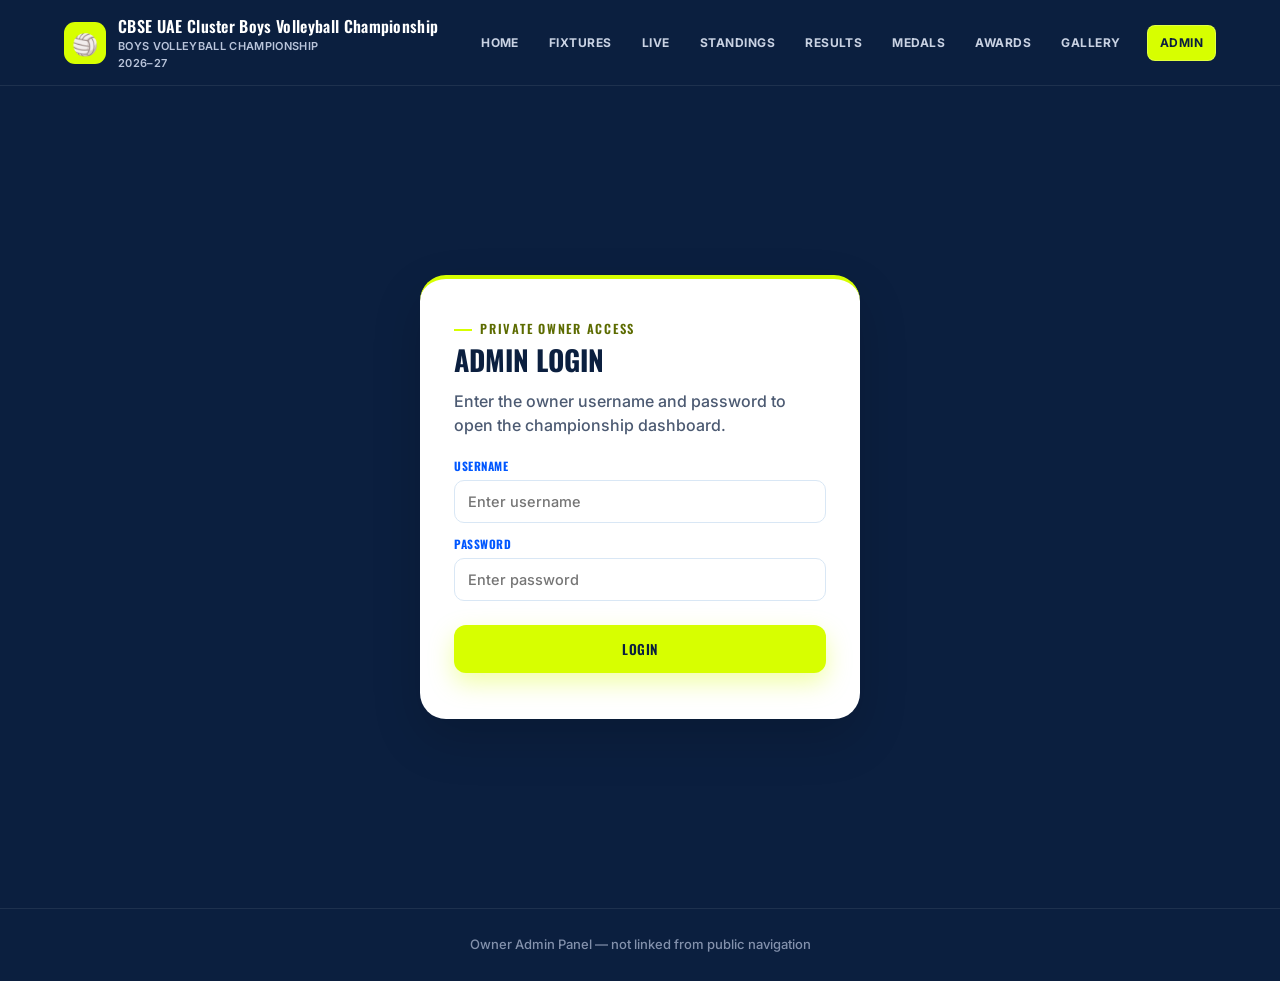
==== admin.html @ f45987f6 "Add files via upload" ====
<!DOCTYPE html>
<html lang="en">
<head>
<meta charset="UTF-8">
<meta name="viewport" content="width=device-width,initial-scale=1.0">
<title>Owner Admin | CBSE UAE Cluster Boys Volleyball Championship</title>
<link rel="stylesheet" href="styles.css">
<script src="config.js"></script>
</head>
<body>
<header class="header" id="site-header"></header>

<div id="loginScreen" class="login-wrap">
  <div class="login-card">
    <span class="eyebrow">Private Owner Access</span>
    <h1>Admin Login</h1>
    <p>Enter the owner username and password to open the championship dashboard.</p>
    <label>Username</label><input id="loginUser" type="text" placeholder="Enter username" autocomplete="username">
    <label>Password</label><input id="loginPass" type="password" placeholder="Enter password" autocomplete="current-password">
    <br><br>
    <button class="btn" id="loginBtn" onclick="login()" style="width:100%">Login</button>
    <div id="loginMsg" class="login-error"></div>
  </div>
</div>

<div id="dashboard">
<section class="section">
  <div class="title" style="display:flex;align-items:center;justify-content:space-between;flex-wrap:wrap;gap:12px;text-align:left;margin-bottom:18px">
    <div><small>Mobile Admin Dashboard</small><h2 style="margin-top:4px">Match Control</h2></div>
    <button class="btn btn-danger" style="border:1.5px solid var(--live);background:transparent;color:var(--live)" onclick="logout()">Logout</button>
  </div>
  <p id="sessionMsg" class="muted" style="margin-bottom:16px"></p>
  <div style="display:none"><input id="password" type="password"></div>
  <div class="tabs" id="mainTabs">
    <button class="tab active" onclick="show('liveScoringPanel')">Live Scoring</button>
    <button class="tab" onclick="show('teamsp')">Teams / Attendance</button>
    <button class="tab" onclick="show('upcomingp')">Upcoming Matches</button>
    <button class="tab" onclick="show('completedp')">Completed Matches</button>
    <button class="tab" onclick="show('standingp')">Current Standing</button>
    <button class="tab" onclick="show('notice')">Notice</button>
    <button class="tab" onclick="show('galleryp')">Gallery</button>
    <button class="tab" onclick="show('medalp')">Medal Tally</button>
    <button class="tab" onclick="show('awardp')">Awards</button>
    <button class="tab" onclick="show('manual')">Manual Entry / Fix</button>
  </div>

  <div id="liveScoringPanel" class="panel main-panel active" style="background:transparent;box-shadow:none;border:none;padding:0">
    <div class="court-tabs">
      <div class="court-tabs-label">Live Court Scoring</div>
      <div class="tabs" id="courtTabs"></div>
    </div>
    <div id="courtPanels"></div>
  </div>

  <div id="teamsp" class="panel main-panel card">
    <p class="muted" style="margin-bottom:16px">Mark schools present on the day. Saving a category replaces its whole list — so add every school first, then save. School names entered here also auto-suggest in the Court scoring tabs, keeping names consistent for Standings.</p>
    <div class="tabs" id="teamCatTabs">
      <button class="tab active" data-teamcat="Boys U-14" onclick="showTeamCat('Boys U-14',this)">U-14</button>
      <button class="tab" data-teamcat="Boys U-17" onclick="showTeamCat('Boys U-17',this)">U-17</button>
      <button class="tab" data-teamcat="Boys U-19" onclick="showTeamCat('Boys U-19',this)">U-19</button>
    </div>
    <div style="overflow-x:auto">
      <table class="table" id="teamsTable">
        <tr><th style="width:50px">SL</th><th>School Name</th><th style="width:120px">School Code</th><th style="width:130px">Emirate</th><th style="width:80px">Present</th><th style="width:40px"></th></tr>
        <tbody id="teamsTbody"></tbody>
      </table>
    </div>
    <br>
    <button class="btn btn-outline" style="color:var(--ink);border-color:var(--line-cool)" onclick="addTeamRow()">+ Add School Row</button>
    <button class="btn" onclick="saveTeamsCat()">Save This Category's List</button>
    <button class="btn btn-outline" style="color:var(--live);border-color:var(--live)" onclick="clearTeamsCat()">🗑️ Clear This Category's List</button>
    <div style="margin-top:14px;display:flex;align-items:center;gap:16px;flex-wrap:wrap">
      <span style="font-size:14px;color:var(--ink-soft);font-weight:600">Also add these same schools to:</span>
      <div id="copyTargetCheckboxes" style="display:flex;gap:16px;flex-wrap:wrap"></div>
      <button class="btn btn-outline" style="padding:9px 16px;color:var(--court);border-color:var(--court)" onclick="copyTeamsToOtherCategories()">Go</button>
    </div>
    <p id="teamsMsg" class="muted" style="margin-top:12px"></p>
  </div>


  <div id="upcomingp" class="panel main-panel card">
    <p class="muted" style="margin-bottom:16px">Schedule matches ahead of time — same team/date/time controls as live scoring, but this just publishes a "Scheduled" entry for the public Upcoming tab. When the match actually starts, score it from the Court tabs above as normal; that publishes the real result and this scheduled entry stops showing once it's not the nearest upcoming match.</p>
    <div class="admin-form">
      <div><label>Category</label><select id="upCat"></select></div>
      <div class="team-autocomplete">
        <label class="tiny-label">Team A</label>
        <input id="upTeamA" placeholder="Team A school" autocomplete="off" oninput="onUpTeamInput('A',this)" onfocus="onUpTeamInput('A',this)">
        <input type="hidden" id="upTeamACode">
        <input type="hidden" id="upTeamAEmirate">
        <div class="team-suggestions" id="upTeamASuggest"></div>
      </div>
      <div class="team-autocomplete">
        <label class="tiny-label">Team B</label>
        <input id="upTeamB" placeholder="Team B school" autocomplete="off" oninput="onUpTeamInput('B',this)" onfocus="onUpTeamInput('B',this)">
        <input type="hidden" id="upTeamBCode">
        <input type="hidden" id="upTeamBEmirate">
        <div class="team-suggestions" id="upTeamBSuggest"></div>
      </div>
      <div><label>Court</label><select id="upCourt"><option>Court-1</option><option>Court-2</option><option>Court-3</option><option>Court-4</option></select></div>
      <input id="upMatchNo" type="number" min="1" step="1" placeholder="Match No.">
      <input id="upRoundNo" type="number" min="1" step="1" placeholder="Round No.">
      <div class="full custom-date-time">
        <label class="tiny-label">Date (dd/mm/yyyy)</label>
        <div class="dtp-row">
          <select id="upDate-d"><option value="">Day</option></select>
          <select id="upDate-m"><option value="">Month</option></select>
          <select id="upDate-y"><option value="">Year</option></select>
        </div>
      </div>
      <div class="full custom-date-time">
        <label class="tiny-label">Time</label>
        <div class="dtp-row">
          <select id="upTime-h"><option value="">Hour</option></select>
          <select id="upTime-mi"><option value="">Min</option></select>
          <select id="upTime-ap"><option value="">AM/PM</option><option>AM</option><option>PM</option></select>
        </div>
      </div>
    </div>
    <br><button class="btn" onclick="addUpcomingMatch()">Add to Upcoming Schedule</button>
    <p id="upcomingMsg" class="muted" style="margin-top:12px"></p>

    <h3 style="font-family:var(--display);text-transform:uppercase;font-size:16px;margin:26px 0 12px">Currently Scheduled</h3>
    <div id="upcomingList" class="muted">Loading...</div>
  </div>


  <div id="completedp" class="panel main-panel card">
    <p class="muted" style="margin-bottom:16px">Completed matches publish here automatically as they finish on the Court tabs. With 30+ matches over two days, this list can grow fast — remove ones you don't need to keep visible anymore. Removing here only clears it from this list and the public Results page; it doesn't undo anything already reflected in Standings or Medal Tally.</p>
    <div class="tabs" id="completedCatTabs" style="margin-bottom:16px">
      <button class="tab active" onclick="loadCompletedList('All',this)">All</button>
      <button class="tab" onclick="loadCompletedList('Boys U-14',this)">U-14</button>
      <button class="tab" onclick="loadCompletedList('Boys U-17',this)">U-17</button>
      <button class="tab" onclick="loadCompletedList('Boys U-19',this)">U-19</button>
    </div>
    <div id="completedList" class="muted">Loading...</div>
  </div>


  <div id="standingp" class="panel main-panel card">
    <p class="muted" style="margin-bottom:16px">Exactly what's live on the public Standings page — P/W/L, Summary and Status are all calculated automatically from completed matches. <b>Next Round</b> is the one field you set manually here; pick it from the dropdown in the last column, then save.</p>
    <div class="tabs" id="standingCatTabs" style="margin-bottom:16px">
      <button class="tab active" onclick="loadStandingCat('Boys U-14',this)">Boys U-14</button>
      <button class="tab" onclick="loadStandingCat('Boys U-17',this)">Boys U-17</button>
      <button class="tab" onclick="loadStandingCat('Boys U-19',this)">Boys U-19</button>
    </div>

    <div id="standingReadOnlyBox" style="overflow-x:auto">Loading...</div>
    <br><button class="btn" onclick="saveStandingRounds()">Save Next Round Changes</button>
    <p id="standingMsg" class="muted" style="margin-top:12px"></p>
  </div>


  <div id="manual" class="panel main-panel card">
    <p class="muted" style="margin-bottom:16px">For byes, forfeits, or fixing a mistake after the fact. For normal live scoring, use the Court tabs above instead — they publish here automatically when a match finishes.</p>
    <div class="admin-form">
      <div><label>Match ID</label><input id="matchId" placeholder="M001"></div>
      <div><label>Category</label><select id="category"><option>Boys U-14</option><option>Boys U-17</option><option>Boys U-19</option><option>Boys U-14 Semi Final</option><option>Boys U-17 Semi Final</option><option>Boys U-19 Semi Final</option><option>Boys U-14 Final</option><option>Boys U-17 Final</option><option>Boys U-19 Final</option></select></div>
      <div><label>Status</label><select id="status"><option>Scheduled</option><option>Live</option><option>Completed</option><option>Postponed</option></select></div>
      <div><label>Current Set</label><select id="currentSet"><option></option><option>Set 1</option><option>Set 2</option><option>Set 3</option><option>Set 4</option><option>Set 5</option></select></div>
      <div><label>Date</label><input id="date" type="date"></div>
      <div><label>Time</label><input id="time" type="time"></div>
      <div><label>Court</label><input id="court" placeholder="Court 1"></div>
      <div><label>Team A</label><input id="teamA"></div>
      <div><label>Team B</label><input id="teamB"></div>
      <div><label>Sets Won Team A</label><input id="scoreA" placeholder="0"></div>
      <div><label>Sets Won Team B</label><input id="scoreB" placeholder="0"></div>
      <div class="full"><label>Set-by-set Scores</label>
        <div class="set-input-grid">
          <input id="set1" placeholder="Set 1: 25-18">
          <input id="set2" placeholder="Set 2: 22-25">
          <input id="set3" placeholder="Set 3: 25-20">
          <input id="set4" placeholder="Set 4">
          <input id="set5" placeholder="Set 5">
        </div>
      </div>
      <div class="full"><label>Winner</label><input id="winner" placeholder="Winning school / To be updated"></div>
    </div>
    <br><button class="btn" onclick="save('saveMatchPhase1')">Save Match</button>
  </div>

  <div id="notice" class="panel main-panel card">
    <div class="admin-form">
      <div><label>Notice ID</label><input id="nId" placeholder="N001"></div>
      <div><label>Title</label><input id="nTitle"></div>
      <div class="full"><label>Message</label><textarea id="nMessage"></textarea></div>
    </div><br><button class="btn" onclick="save('saveNotice')">Save Notice</button>
    <h3 style="font-family:var(--display);text-transform:uppercase;font-size:14px;margin:24px 0 10px;color:var(--ink-soft)">Current Notices</h3>
    <div id="noticeList" class="muted">Loading...</div>
  </div>

  <div id="galleryp" class="panel main-panel card">
    <div class="admin-mobile-note" style="background:var(--court-soft);border-left-color:var(--court)">
      <strong style="display:block;margin-bottom:6px;font-family:var(--display);text-transform:uppercase;font-size:13px;color:var(--court)">⚡ Faster option — upload via Google Drive directly</strong>
      Uploading through this page has to send each photo through the website, which is slow. Instead: <a id="driveFolderLink" href="#" target="_blank" style="font-weight:800">open the Drive folder</a> and drop photos in there using Drive's own app (much faster, works great on phones) — then tap <b>Sync from Drive</b> below and they'll appear on the site within seconds.
      <br><br><button class="btn" style="padding:10px 18px" onclick="syncGalleryFromDrive()">🔄 Sync from Drive</button>
      <button class="btn btn-outline" style="padding:10px 18px;color:var(--court);border-color:var(--court)" onclick="fixGalleryUrls()">🛠️ Fix Broken Photos</button>
      <span id="syncMsg" class="muted" style="margin-left:10px"></span>
    </div>

    <p class="muted" style="margin:18px 0 14px">Or drag photos in here / tap to browse — slower, but works if you don't want to leave this page. Photos are compressed automatically before upload to keep it as quick as possible.</p>
    <div id="dropZone" class="drop-zone">
      <span style="font-size:34px;display:block;margin-bottom:8px">📸</span>
      <strong>Drop photos here, or tap to choose</strong>
      <input type="file" id="fileInput" accept="image/*" multiple style="display:none">
    </div>
    <div id="uploadQueue"></div>

    <h3 style="font-family:var(--display);text-transform:uppercase;font-size:14px;margin:24px 0 10px;color:var(--ink-soft)">Or add by URL instead</h3>
    <div class="admin-form">
      <div><label>Gallery ID</label><input id="gId" placeholder="G001"></div>
      <div><label>Image URL</label><input id="gUrl"></div>
      <div class="full"><label>Caption</label><input id="gCaption"></div>
    </div><br><button class="btn" onclick="save('saveGallery')">Save Gallery Item</button>
  </div>

  <div id="medalp" class="panel main-panel card">
    <p class="muted" style="margin-bottom:16px">Fully manual — nothing here is auto-assigned from match results, so you decide exactly who gets which position. You can add <b>two separate rows both set to "2nd Runner-up"</b> for the two semifinal losers — that's expected and fully supported.</p>
    <div class="admin-form">
      <div><label>Medal ID</label><input id="mId" placeholder="U14-3RD-1"></div>
      <div><label>Category</label><select id="mCategory"><option>Boys U-14</option><option>Boys U-17</option><option>Boys U-19</option></select></div>
      <div class="team-autocomplete">
        <label class="tiny-label">School</label>
        <input id="mSchool" placeholder="School name" autocomplete="off" oninput="onMedalTeamInput(this)" onfocus="onMedalTeamInput(this)">
        <input type="hidden" id="mSchoolCode">
        <input type="hidden" id="mEmirate">
        <div class="team-suggestions" id="mSchoolSuggest"></div>
      </div>
      <div><label>Position Secured</label><select id="mPosition"><option>Champions</option><option>Runner-up</option><option>2nd Runner-up</option></select></div>
      <div><label>Played</label><input id="mPlayed" type="number" min="0" placeholder="0"></div>
      <div><label>Won</label><input id="mWon" type="number" min="0" placeholder="0"></div>
      <div><label>Lost</label><input id="mLost" type="number" min="0" placeholder="0"></div>
    </div>
    <div class="full" style="margin-top:14px">
      <label class="tiny-label">Team Photo (optional)</label>
      <div id="medalDropZone" class="drop-zone" style="padding:22px">
        <span style="font-size:26px;display:block;margin-bottom:6px">📷</span>
        <strong style="font-size:12px">Drop a photo here, or tap to choose</strong>
        <input type="file" id="medalFileInput" accept="image/*" style="display:none">
      </div>
      <div id="medalPhotoPreviewBox" style="margin-top:10px"></div>
      <input type="hidden" id="mPhotoUrl">
    </div>
    <br><button class="btn" onclick="save('saveMedal')">Save Medal</button>
    <h3 style="font-family:var(--display);text-transform:uppercase;font-size:14px;margin:24px 0 10px;color:var(--ink-soft)">Current Medals</h3>
    <div id="medalList" class="muted">Loading...</div>
  </div>

  <div id="awardp" class="panel main-panel card">
    <div class="admin-form">
      <div><label>Award ID</label><input id="aId" placeholder="BEST-PLAYER-U14"></div>
      <div><label>Icon</label><input id="aIcon" placeholder="⭐"></div>
      <div><label>Award Name</label><input id="aAward" placeholder="Best Player"></div>
      <div><label>Student Name</label><input id="aStudent"></div>
      <div><label>School</label><input id="aSchool"></div>
      <div><label>Category</label><select id="aCategory"><option>Boys U-14</option><option>Boys U-17</option><option>Boys U-19</option><option>Overall</option></select></div>
    </div>
    <div class="full" style="margin-top:14px">
      <label class="tiny-label">Player Photo (optional)</label>
      <div id="awardDropZone" class="drop-zone" style="padding:22px">
        <span style="font-size:26px;display:block;margin-bottom:6px">📷</span>
        <strong style="font-size:12px">Drop a photo here, or tap to choose</strong>
        <input type="file" id="awardFileInput" accept="image/*" style="display:none">
      </div>
      <div id="awardPhotoPreviewBox" style="margin-top:10px"></div>
      <input type="hidden" id="aPhotoUrl">
    </div>
    <br><button class="btn" onclick="save('saveAward')">Save Award</button>
    <h3 style="font-family:var(--display);text-transform:uppercase;font-size:14px;margin:24px 0 10px;color:var(--ink-soft)">Current Awards</h3>
    <div id="awardList" class="muted">Loading...</div>
  </div>

  <p id="msg" class="muted" style="margin-top:18px"></p>
</section>
</div>
<footer class="footer">Owner Admin Panel — not linked from public navigation</footer>

<script src="components.js"></script>
<script>
/* NOTE: this is a lightweight front-end gate for convenience, not real security —
   the password is checked against the value you set in Code.gs on the server side
   (every save() call is verified there too). Don't treat this page as secret;
   don't link to it from the public nav, and change OWNER_PASSWORD_HINT-less flow
   in Code.gs if you need stronger protection. */
renderLayout('admin');
const API=getApiUrl();
const OWNER_USERNAME="admin";

async function login(){
  const user=loginUser.value.trim(), pass=loginPass.value.trim();
  loginMsg.innerText="";
  if(user!==OWNER_USERNAME){loginMsg.innerText="Incorrect username or password.";return}
  if(!pass){loginMsg.innerText="Please enter your password.";return}

  loginBtn.disabled=true; loginBtn.innerText="Checking...";
  try{
    const r = await fetch(API,{method:'POST',body:JSON.stringify({action:'checkLogin',password:pass})});
    const res = await r.json();
    if(res.ok){
      enterDashboard(pass);
    } else {
      loginMsg.innerText="Incorrect username or password.";
    }
  }catch(e){
    loginMsg.innerText="Couldn't reach the server to verify your password. Check your connection and try again.";
  }
  loginBtn.disabled=false; loginBtn.innerText="Login";
}

// Pressing Enter in either login field submits, like any normal login form.
loginUser.addEventListener("keydown", e=>{ if(e.key==="Enter") login(); });
loginPass.addEventListener("keydown", e=>{ if(e.key==="Enter") login(); });

function enterDashboard(pass){
  password.value = pass;
  sessionStorage.setItem("cbseAdminLoggedIn","yes");
  sessionStorage.setItem("cbseAdminPass",pass);
  loginScreen.style.display="none";
  dashboard.style.display="block";
  showAlert("✅ Login successful.");
}

function logout(){
  showConfirm("Log out of the admin dashboard?", ()=>{
    sessionStorage.clear();
    showAlert("✅ Logout successful.", ()=>location.reload());
  });
}

// Refreshing the page keeps you logged in for the rest of this browser tab
// session (standard behavior) — closing the tab/browser clears it automatically.
window.addEventListener("load",()=>{
  if(sessionStorage.getItem("cbseAdminLoggedIn")==="yes"){
    enterDashboard(sessionStorage.getItem("cbseAdminPass")||"");
  }
});

function show(id){document.querySelectorAll('.main-panel').forEach(p=>p.classList.remove('active'));document.querySelectorAll('#mainTabs .tab').forEach(t=>t.classList.remove('active'));document.getElementById(id).classList.add('active');if(event&&event.target)event.target.classList.add('active')}
function v(id){return document.getElementById(id).value.trim()}
async function save(action){
  let data={action,password:v('password')};
  if(action==='saveMatchPhase1')Object.assign(data,{matchId:v('matchId'),category:v('category'),status:v('status'),currentSet:v('currentSet'),date:formatDateDMY(v('date')),time:formatTime12h(v('time')),court:v('court'),teamA:v('teamA'),teamB:v('teamB'),scoreA:v('scoreA'),scoreB:v('scoreB'),set1:v('set1'),set2:v('set2'),set3:v('set3'),set4:v('set4'),set5:v('set5'),winner:v('winner')});
  if(action==='saveNotice')Object.assign(data,{id:v('nId'),title:v('nTitle'),message:v('nMessage')});
  if(action==='saveGallery')Object.assign(data,{id:v('gId'),url:v('gUrl'),caption:v('gCaption')});
  if(action==='saveMedal')Object.assign(data,{id:v('mId'),category:v('mCategory'),position:v('mPosition'),school:v('mSchool'),schoolCode:v('mSchoolCode'),emirate:v('mEmirate'),played:v('mPlayed'),won:v('mWon'),lost:v('mLost'),photoUrl:v('mPhotoUrl')});
  if(action==='saveAward')Object.assign(data,{id:v('aId'),icon:v('aIcon'),award:v('aAward'),student:v('aStudent'),school:v('aSchool'),category:v('aCategory'),photoUrl:v('aPhotoUrl')});
  msg.innerText='Saving...';
  try{
    const r=await fetch(API,{method:'POST',body:JSON.stringify(data)});
    const res=await r.json();
    msg.innerText=res.message||'Saved.';
    if(action==='saveNotice'){ loadNoticeList(); ['nId','nTitle','nMessage'].forEach(id=>document.getElementById(id).value=''); }
    if(action==='saveMedal'){ loadMedalList(); ['mId','mSchool','mSchoolCode','mEmirate','mPlayed','mWon','mLost','mPhotoUrl'].forEach(id=>document.getElementById(id).value=''); medalPhotoPreviewBox.innerHTML=''; }
    if(action==='saveAward'){ loadAwardList(); ['aId','aIcon','aAward','aStudent','aSchool','aPhotoUrl'].forEach(id=>document.getElementById(id).value=''); awardPhotoPreviewBox.innerHTML=''; }
    if(action==='saveGallery'){ ['gId','gUrl','gCaption'].forEach(id=>document.getElementById(id).value=''); }
  }
  catch(e){msg.innerText='Unable to save. Please check Apps Script deployment.';}
}

/* ===================== LIVE COURT SCORING =====================
   4 independent panels. Each writes only to its own row on the Courts
   sheet, so courts can be scored simultaneously from different phones
   without clashing. ?court=2 in the URL auto-opens just that court's
   tab — bookmark that link on each scorer's phone. */
const COURTS = ["Court-1","Court-2","Court-3","Court-4"];
const CATEGORY_OPTIONS = [
  "Boys U-14","Boys U-14 Quarterfinal","Boys U-14 Semi Final","Boys U-14 Final",
  "Boys U-17","Boys U-17 Quarterfinal","Boys U-17 Semi Final","Boys U-17 Final",
  "Boys U-19","Boys U-19 Quarterfinal","Boys U-19 Semi Final","Boys U-19 Final"
];

// Custom day/month/year and hour/minute/AM-PM dropdowns — used instead of
// native <input type=date>/<input type=time> so the format is ALWAYS
// dd/mm/yyyy regardless of the browser's locale, and so there's no native
// AM/PM picker quirk that needs an extra outside-click to close.
function dayOptions(){ let o=""; for(let d=1; d<=31; d++) o+=`<option value="${String(d).padStart(2,'0')}">${d}</option>`; return o; }
function monthOptions(){
  const names=["January","February","March","April","May","June","July","August","September","October","November","December"];
  return names.map((n,i)=>`<option value="${String(i+1).padStart(2,'0')}">${n}</option>`).join("");
}
function yearOptions(){ const y0=2026; let o=""; for(let y=y0; y<=y0+2; y++) o+=`<option value="${y}">${y}</option>`; return o; }
function hourOptions(){ let o=""; for(let h=1; h<=12; h++) o+=`<option value="${h}">${h}</option>`; return o; }
function minuteOptions(){ let o=""; for(let m=0; m<60; m++) o+=`<option value="${String(m).padStart(2,'0')}">${String(m).padStart(2,'0')}</option>`; return o; }

function buildCourtUI(){
  const tabsBox = document.getElementById("courtTabs");
  const panelsBox = document.getElementById("courtPanels");
  tabsBox.innerHTML = COURTS.map(c=>`<button class="tab" data-courttab="${c}" onclick="showCourtTab('${c}')">${c}</button>`).join("");
  panelsBox.innerHTML = COURTS.map(c=>courtPanelHTML(c)).join("");
}

function courtPanelHTML(court){
  const safe = court.replace("-","");
  return `
  <div class="panel court-panel" id="panel-${safe}" data-court="${court}">
    <div class="court-panel-head">
      <h3>🏐 ${court}</h3>
      <span class="match-round-badge" id="roundinfo-${safe}"></span>
      <span class="court-status-badge" id="badge-${safe}">Idle</span>
    </div>
    <p class="live-info-line" id="liveinfo-${safe}"></p>

    <div class="court-start-form">
      <select id="cat-${safe}">${CATEGORY_OPTIONS.map(c=>`<option>${c}</option>`).join("")}</select>
      <div class="team-autocomplete">
        <input id="teamA-${safe}" placeholder="Team A school" autocomplete="off" oninput="onTeamInput('${court}','A',this)" onfocus="onTeamInput('${court}','A',this)">
        <input type="hidden" id="teamACode-${safe}">
        <input type="hidden" id="teamAEmirate-${safe}">
        <div class="team-suggestions" id="teamASuggest-${safe}"></div>
      </div>
      <div class="team-autocomplete">
        <input id="teamB-${safe}" placeholder="Team B school" autocomplete="off" oninput="onTeamInput('${court}','B',this)" onfocus="onTeamInput('${court}','B',this)">
        <input type="hidden" id="teamBCode-${safe}">
        <input type="hidden" id="teamBEmirate-${safe}">
        <div class="team-suggestions" id="teamBSuggest-${safe}"></div>
      </div>
      <select id="format-${safe}"><option>Best of 2</option><option>Best of 3</option><option>Best of 5</option></select>
      <input id="matchNo-${safe}" type="number" min="1" step="1" placeholder="Match No.">
      <input id="roundNo-${safe}" type="number" min="1" step="1" placeholder="Round No.">
      <select id="pointsToWin-${safe}"><option value="25">25-point sets</option><option value="15">15-point sets</option><option value="21">21-point sets</option></select>

      <div class="full custom-date-time">
        <label class="tiny-label">Date (dd/mm/yyyy)</label>
        <div class="dtp-row">
          <select id="date-${safe}-d"><option value="">Day</option>${dayOptions()}</select>
          <select id="date-${safe}-m"><option value="">Month</option>${monthOptions()}</select>
          <select id="date-${safe}-y"><option value="">Year</option>${yearOptions()}</select>
        </div>
      </div>
      <div class="full custom-date-time">
        <label class="tiny-label">Time</label>
        <div class="dtp-row">
          <select id="time-${safe}-h"><option value="">Hour</option>${hourOptions()}</select>
          <select id="time-${safe}-mi"><option value="">Min</option>${minuteOptions()}</select>
          <select id="time-${safe}-ap"><option value="">AM/PM</option><option>AM</option><option>PM</option></select>
        </div>
      </div>
    </div>
    <button class="btn" onclick="startCourt('${court}')">Start New Match on ${court}</button>
    <p class="keyboard-hint" id="pointsHint-${safe}"></p>

    <div class="live-score-display">
      <div class="live-score-team">
        <h4 id="nameA-${safe}">Team A</h4>
        <div class="live-score-points" id="ptsA-${safe}">0</div>
        <div class="score-btn-row">
          <button class="score-btn" onclick="point('${court}','A',-1)">−1</button>
          <button class="score-btn plus" onclick="point('${court}','A',1)">+1</button>
        </div>
      </div>
      <div class="live-score-mid" id="setlabel-${safe}">Set 1</div>
      <div class="live-score-team">
        <h4 id="nameB-${safe}">Team B</h4>
        <div class="live-score-points" id="ptsB-${safe}">0</div>
        <div class="score-btn-row">
          <button class="score-btn" onclick="point('${court}','B',-1)">−1</button>
          <button class="score-btn plus" onclick="point('${court}','B',1)">+1</button>
        </div>
      </div>
    </div>

    <div class="set-history-pills" id="sets-${safe}"></div>

    <p class="keyboard-hint">⌨️ While this court's tab is open: <kbd>A</kbd> / <kbd>Z</kbd> = Team A point (add/remove) · <kbd>↑</kbd> / <kbd>↓</kbd> = Team B point (add/remove)</p>

    <div class="court-actions">
      <button class="btn" onclick="endSetCourt('${court}')">End Set</button>
      <button class="btn btn-danger" onclick="resetCourtConfirm('${court}')">Clear Court</button>
    </div>
    <p class="muted" id="msg-${safe}" style="margin-top:12px"></p>
  </div>`;
}

let activeCourt = COURTS[0];
function showCourtTab(court){
  const safe = court.replace("-","");
  document.querySelectorAll('#courtPanels .panel').forEach(p=>p.classList.remove('active'));
  document.querySelectorAll('#courtTabs .tab').forEach(t=>t.classList.remove('active'));
  document.querySelector(`#courtTabs [data-courttab="${court}"]`).classList.add('active');
  document.getElementById('panel-'+safe).classList.add('active');
  activeCourt = court;
}

async function courtAction(action, extra){
  const data = Object.assign({action, password: v('password')}, extra);
  try{
    const r = await fetch(API,{method:'POST',body:JSON.stringify(data)});
    return await r.json();
  }catch(e){
    return {message:'Network error — check connection and try again.'};
  }
}

// Native <input type=date> gives yyyy-mm-dd; <input type=time> gives 24h HH:MM.
// We convert both to plain display strings BEFORE sending to the backend —
// both so the site shows dd/mm/yyyy consistently, and so Google Sheets never
// gets a chance to auto-reinterpret the raw value as its own date/time type.
// Reverse of the above — used when Editing an existing entry, to populate
// the Day/Month/Year and Hour/Min/AM-PM dropdowns from a saved "dd/mm/yyyy"
// and "h:mm AM/PM" string.
function parseDMY(dmy){
  const m = String(dmy||"").match(/^(\d{1,2})\/(\d{1,2})\/(\d{4})$/);
  if(!m) return null;
  return { d: m[1].padStart(2,"0"), m: m[2].padStart(2,"0"), y: m[3] };
}
function parseTime12h(t){
  const m = String(t||"").match(/^(\d{1,2}):(\d{2})\s*(AM|PM)$/i);
  if(!m) return null;
  return { h: String(Number(m[1])), mi: m[2], ap: m[3].toUpperCase() };
}

function formatDateDMY(iso){
  if(!iso) return "";
  const [y,m,d] = iso.split("-");
  return `${d}/${m}/${y}`;
}
function formatTime12h(t){
  if(!t) return "";
  let [h,min] = t.split(":").map(Number);
  const ampm = h>=12 ? "PM" : "AM";
  h = h % 12; if(h===0) h = 12;
  return `${h}:${String(min).padStart(2,"0")} ${ampm}`;
}

async function startCourt(court){
  const safe = court.replace("-","");
  const fields = [
    { id:'teamA-'+safe,      label:'Team A school' },
    { id:'teamB-'+safe,      label:'Team B school' },
    { id:'matchNo-'+safe,    label:'Match No.' },
    { id:'roundNo-'+safe,    label:'Round No.' },
    { id:'date-'+safe+'-d',  label:'Date — Day' },
    { id:'date-'+safe+'-m',  label:'Date — Month' },
    { id:'date-'+safe+'-y',  label:'Date — Year' },
    { id:'time-'+safe+'-h',  label:'Time — Hour' },
    { id:'time-'+safe+'-mi', label:'Time — Minute' },
    { id:'time-'+safe+'-ap', label:'Time — AM/PM' }
  ];
  const missing = fields.filter(f => !document.getElementById(f.id).value).map(f => f.label);
  if(missing.length){
    showAlert("⚠️ Please fill in these fields before starting the match:\n\n" + missing.join("\n"));
    return;
  }
  const dateStr = `${document.getElementById('date-'+safe+'-d').value}/${document.getElementById('date-'+safe+'-m').value}/${document.getElementById('date-'+safe+'-y').value}`;
  const timeStr = `${document.getElementById('time-'+safe+'-h').value}:${document.getElementById('time-'+safe+'-mi').value} ${document.getElementById('time-'+safe+'-ap').value}`;
  const res = await courtAction('startCourtMatch', {
    court, category: v('cat-'+safe), teamA: v('teamA-'+safe), teamB: v('teamB-'+safe),
    teamACode: v('teamACode-'+safe), teamBCode: v('teamBCode-'+safe),
    teamAEmirate: v('teamAEmirate-'+safe), teamBEmirate: v('teamBEmirate-'+safe),
    format: document.getElementById('format-'+safe).value,
    pointsToWin: document.getElementById('pointsToWin-'+safe).value,
    matchNo: v('matchNo-'+safe), roundNo: v('roundNo-'+safe),
    date: dateStr, time: timeStr
  });
  document.getElementById('msg-'+safe).innerText = res.message || '';
  refreshCourts();
}

let courtSuppressUntil = {}; // court -> timestamp; background poll won't touch pointsA/B for this court until then

let pointReqSeq = {}; // key: "court+side" -> counter, so a slow/out-of-order response can't overwrite a newer tap's result

async function point(court, team, dir){
  const safe = court.replace("-","");
  const key = court+team;
  const mySeq = (pointReqSeq[key] = (pointReqSeq[key]||0) + 1);
  courtSuppressUntil[court] = Date.now() + 3000; // give the round-trip + one poll cycle room to settle
  // optimistic UI: bump the number immediately for instant feedback
  const el = document.getElementById((team==='A'?'ptsA-':'ptsB-')+safe);
  el.innerText = Math.max(0, (Number(el.innerText)||0) + dir);
  const res = await courtAction(dir>0 ? 'addPoint' : 'removePoint', {court, team});
  if(mySeq !== pointReqSeq[key]) return; // a newer tap on this same button already fired — ignore this stale response
  // apply the server's authoritative number directly
  let pA = Number(el.innerText), pB = Number(el.innerText);
  if(res.pointsA!==undefined){ pA = Number(res.pointsA); document.getElementById('ptsA-'+safe).innerText = res.pointsA; }
  if(res.pointsB!==undefined){ pB = Number(res.pointsB); document.getElementById('ptsB-'+safe).innerText = res.pointsB; }
  document.getElementById('msg-'+safe).innerText = res.message || '';
  if(dir>0) checkSetPoint(court, pA, pB);
}

// After every point added, check if a side has reached the target with a
// 2-point lead — if so, prompt the scorer instead of silently continuing,
// so a missed tap doesn't let the set run past its actual end.
function checkSetPoint(court, pointsA, pointsB){
  const meta = courtMeta[court];
  if(!meta) return;
  const target = meta.pointsToWin || 25;
  const lead = Math.abs(pointsA - pointsB);
  if(Math.max(pointsA,pointsB) < target || lead < 2) return;
  const leaderIsA = pointsA > pointsB;
  const leaderName = leaderIsA ? (meta.teamACode || meta.teamA || 'Team A') : (meta.teamBCode || meta.teamB || 'Team B');
  showConfirm(
    `🏐 Set point! ${leaderName} leads ${leaderIsA?pointsA:pointsB}-${leaderIsA?pointsB:pointsA}.\n\nDo you want to end this set now?`,
    ()=>{ endSetCourt(court); },
    ()=>{ /* scorer chose to keep playing — do nothing, they'll be asked again after the next point */ }
  );
}

async function endSetCourt(court){
  const safe = court.replace("-","");
  const res = await courtAction('endSet', {court});
  document.getElementById('msg-'+safe).innerText = res.message || '';
  if(res.matchOver){
    showAlert(`🏆 Match complete!\n\n${res.winner || 'Winner'} wins the match.\nResult has been published to the public Results page.`);
  }
  refreshCourts();
}

function resetCourtConfirm(court){
  showConfirm(`Are you sure you want to clear ${court}?\nThis does not delete anything already published to Results — it only resets this court so it's ready for the next match.`, async ()=>{
    const safe = court.replace("-","");
    const res = await courtAction('resetCourt', {court});
    document.getElementById('msg-'+safe).innerText = res.message || '';
    ["cat","teamA","teamB","teamACode","teamBCode","teamAEmirate","teamBEmirate","matchNo","roundNo"].forEach(f=>{const el=document.getElementById(f+'-'+safe); if(el) el.value="";});
    ["date-"+safe+"-d","date-"+safe+"-m","date-"+safe+"-y","time-"+safe+"-h","time-"+safe+"-mi","time-"+safe+"-ap"].forEach(id=>{const el=document.getElementById(id); if(el) el.value="";});
    refreshCourts();
  });
}

let _refreshSeq = 0;
let courtMeta = {}; // court -> {pointsToWin, teamA, teamB, teamACode, teamBCode} — kept fresh by every refresh, read by point() for win-detection

async function refreshCourts(){
  const mySeq = ++_refreshSeq;
  try{
    const r = await fetch(API+"?action=courts&cache="+Date.now());
    const d = await r.json();
    if(mySeq !== _refreshSeq) return; // a newer refresh already started/finished — discard this stale one
    (d.courts||[]).forEach(c=>{
      const safe = String(c.court).replace("-","");
      const badge = document.getElementById('badge-'+safe);
      if(!badge) return;
      courtMeta[c.court] = { pointsToWin: Number(c.pointsToWin)||25, teamA: c.teamA, teamB: c.teamB, teamACode: c.teamACode, teamBCode: c.teamBCode };
      badge.innerText = c.status || 'Idle';
      badge.className = 'court-status-badge ' + (String(c.status).toLowerCase()==='live'?'live':(String(c.status).toLowerCase()==='completed'?'completed':''));
      document.getElementById('nameA-'+safe).innerText = c.teamA ? teamLabelHTML(c.teamA, c.teamACode, c.teamAEmirate) : 'Team A';
      document.getElementById('nameB-'+safe).innerText = c.teamB ? teamLabelHTML(c.teamB, c.teamBCode, c.teamBEmirate) : 'Team B';
      const suppressed = (courtSuppressUntil[c.court]||0) > Date.now();
      if(!suppressed){
        document.getElementById('ptsA-'+safe).innerText = c.pointsA || 0;
        document.getElementById('ptsB-'+safe).innerText = c.pointsB || 0;
      }
      const roundinfo = document.getElementById('roundinfo-'+safe);
      if(roundinfo) roundinfo.innerText = (c.matchNo?('Match '+c.matchNo):'') + (c.matchNo && c.roundNo?' · ':'') + (c.roundNo?('Round '+c.roundNo):'');
      const liveinfo = document.getElementById('liveinfo-'+safe);
      if(liveinfo){
        const parts = [];
        if(c.date) parts.push('Date: '+c.date);
        if(c.time) parts.push('Time: '+c.time);
        if(c.matchNo) parts.push('Match- '+c.matchNo);
        if(c.roundNo) parts.push('Round- '+c.roundNo);
        liveinfo.innerText = parts.join('   ·   ');
      }
      const pointsHint = document.getElementById('pointsHint-'+safe);
      if(pointsHint) pointsHint.innerText = c.pointsToWin ? ('🏐 This set plays to '+c.pointsToWin+' points, win by 2.') : '';
      document.getElementById('setlabel-'+safe).innerText = c.status==='Completed' ? ('Winner: '+(c.winner||'—')) : ('Set '+(c.currentSet||1)+' · '+(c.setsWonA||0)+'-'+(c.setsWonB||0)+' sets');
      const sets = setPillsHTML(c, 'teamACode', 'teamBCode');
      document.getElementById('sets-'+safe).innerHTML = sets;
      document.getElementById('panel-'+safe).classList.toggle('is-live', String(c.status).toLowerCase()==='live');
    });
  }catch(e){ /* silent — next poll will retry */ }
}

buildCourtUI();
showCourtTab(COURTS[0]);
window.addEventListener("load", ()=>{
  refreshCourts();
  setInterval(refreshCourts, 4000);
  const params = new URLSearchParams(location.search);
  const deepLinkCourt = params.get('court');
  if(deepLinkCourt){
    const name = 'Court-'+deepLinkCourt;
    if(COURTS.includes(name)){ setTimeout(()=>showCourtTab(name),50); }
  }
});

// Keyboard scoring: A/Z = Team A (left), Arrow Up/Down = Team B (right) —
// only while the dashboard is open and you're not typing in a text field.
document.addEventListener("keydown", (e)=>{
  if(document.getElementById("dashboard").style.display !== "block") return;
  const tag = (document.activeElement.tagName || "").toLowerCase();
  if(["input","textarea","select"].includes(tag)) return;
  if(e.key === "ArrowUp"){ e.preventDefault(); point(activeCourt,'B',1); }
  else if(e.key === "ArrowDown"){ e.preventDefault(); point(activeCourt,'B',-1); }
  else if(e.key === "a" || e.key === "A"){ point(activeCourt,'A',1); }
  else if(e.key === "z" || e.key === "Z"){ point(activeCourt,'A',-1); }
});

/* ----------------------------- TEAMS / ATTENDANCE ----------------------------- */
let teamCat = "Boys U-14";
let teamRows = [];
const ALL_CATEGORIES = ["Boys U-14","Boys U-17","Boys U-19"];
const CATEGORY_SHORT = {"Boys U-14":"U-14","Boys U-17":"U-17","Boys U-19":"U-19"};

function showTeamCat(cat, btn){
  teamCat = cat;
  document.querySelectorAll('#teamCatTabs .tab').forEach(t=>t.classList.remove('active'));
  btn.classList.add('active');
  renderCopyTargetCheckboxes();
  loadTeamsCat();
}

function renderCopyTargetCheckboxes(){
  const others = ALL_CATEGORIES.filter(c=>c!==teamCat);
  copyTargetCheckboxes.innerHTML = others.map(c=>`
    <label style="display:flex;align-items:center;gap:6px;margin:0;text-transform:none;font-size:14px;color:var(--ink);cursor:pointer;font-weight:600">
      <input type="checkbox" class="copyTargetCb" value="${c}" style="width:17px;height:17px">
      ${CATEGORY_SHORT[c]}
    </label>`).join("");
}

async function loadTeamsCat(){
  teamsMsg.innerText = "Loading...";
  try{
    const r = await fetch(API+"?action=teams&cache="+Date.now());
    const d = await r.json();
    teamRows = (d.teams||[]).filter(t=>t.category===teamCat)
      .map(t=>({schoolName:(t.schoolName||"").toUpperCase(),schoolCode:(t.schoolCode||"").toUpperCase(),emirate:t.emirate||"",present: String(t.present)==="true"||String(t.present)==="TRUE"||t.present===true, currentRound:t.currentRound||""}));
    if(!teamRows.length) teamRows = [{schoolName:"",schoolCode:"",emirate:"",present:true,currentRound:""}];
    renderTeamsTable();
    teamsMsg.innerText = "";
  }catch(e){
    teamRows = [{schoolName:"",schoolCode:"",emirate:"",present:true}];
    renderTeamsTable();
    teamsMsg.innerText = "Couldn't load saved list (showing a blank row) — check your connection before saving.";
  }
}

const EMIRATES = ["Abu Dhabi","Dubai","Sharjah","Ajman","Umm Al Quwain","Ras Al Khaimah","Fujairah"];

// Auto-uppercasing while typing normally moves the cursor to the end after
// every keystroke — this makes it impossible to fix a typo in the middle of
// a word without deleting everything after it. Capturing and restoring the
// cursor position around the transform fixes that.
function uppercaseKeepCursor(el, callback){
  const start = el.selectionStart, end = el.selectionEnd;
  el.value = el.value.toUpperCase();
  el.setSelectionRange(start, end);
  callback(el.value);
}

function renderTeamsTable(){
  teamsTbody.innerHTML = teamRows.map((t,i)=>`
    <tr>
      <td>${i+1}</td>
      <td><input value="${t.schoolName.replace(/"/g,'&quot;')}" style="text-transform:uppercase" oninput="uppercaseKeepCursor(this, v=>teamRows[${i}].schoolName=v)"></td>
      <td><input value="${t.schoolCode.replace(/"/g,'&quot;')}" style="text-transform:uppercase" oninput="uppercaseKeepCursor(this, v=>teamRows[${i}].schoolCode=v)"></td>
      <td><select onchange="teamRows[${i}].emirate=this.value">
        <option value="">Select</option>
        ${EMIRATES.map(e=>`<option ${t.emirate===e?"selected":""}>${e}</option>`).join("")}
      </select></td>
      <td style="text-align:center">
        <button type="button" class="attendance-pill ${t.present?'present':'absent'}" onclick="toggleAttendance(${i})">${t.present?'Present':'Absent'}</button>
      </td>
      <td><button class="btn btn-outline" style="padding:8px 12px;color:var(--live);border-color:var(--live)" onclick="removeTeamRow(${i})">✕</button></td>
    </tr>`).join("");
}

function toggleAttendance(i){
  teamRows[i].present = !teamRows[i].present;
  renderTeamsTable();
}

function addTeamRow(){
  teamRows.push({schoolName:"",schoolCode:"",emirate:"",present:true,currentRound:""});
  renderTeamsTable();
}
function removeTeamRow(i){
  teamRows.splice(i,1);
  renderTeamsTable();
}

async function saveTeamsCat(){
  teamsMsg.innerText = "Saving...";
  const teams = teamRows.filter(t=>t.schoolName.trim()!=="");
  try{
    const r = await fetch(API,{method:'POST',body:JSON.stringify({action:'saveTeams',password:v('password'),category:teamCat,teams})});
    const res = await r.json();
    teamsMsg.innerText = res.message || 'Saved.';
    loadAllTeams();
  }catch(e){ teamsMsg.innerText = 'Unable to save — check connection.'; }
}

function clearTeamsCat(){
  showConfirm(`Clear the entire school list for ${CATEGORY_SHORT[teamCat]}?\nThis removes all schools and attendance saved for this category. Other categories are not affected.`, async ()=>{
    teamsMsg.innerText = "Clearing...";
    try{
      const r = await fetch(API,{method:'POST',body:JSON.stringify({action:'saveTeams',password:v('password'),category:teamCat,teams:[]})});
      const res = await r.json();
      teamsMsg.innerText = res.message || 'Cleared.';
      teamRows = [{schoolName:"",schoolCode:"",emirate:"",present:true,currentRound:""}];
      renderTeamsTable();
      loadAllTeams();
    }catch(e){ teamsMsg.innerText = 'Unable to clear — check connection.'; }
  });
}

async function copyTeamsToOtherCategories(){
  const checked = Array.from(document.querySelectorAll('.copyTargetCb:checked')).map(cb=>cb.value);
  if(!checked.length){
    showAlert("Tick U-17 and/or U-19 first to choose where these schools should also be added.");
    return;
  }
  const teams = teamRows.filter(t=>t.schoolName.trim()!=="");
  if(!teams.length){ showAlert("Add at least one school first."); return; }
  teamsMsg.innerText = "Copying to " + checked.map(c=>CATEGORY_SHORT[c]).join(' and ') + "...";
  const copyTeams = teams.map(t=>({schoolName:t.schoolName, schoolCode:t.schoolCode, emirate:t.emirate, present:true, currentRound:""}));
  for(const cat of checked){
    try{
      await fetch(API,{method:'POST',body:JSON.stringify({action:'saveTeams',password:v('password'),category:cat,teams:copyTeams})});
    }catch(e){ /* keep going even if one fails */ }
  }
  teamsMsg.innerText = `Copied to ${checked.map(c=>CATEGORY_SHORT[c]).join(' and ')}.`;
  loadAllTeams();
}

/* ----------------------------- SCHOOL NAME + CODE AUTOCOMPLETE -----------------------------
   Team A / Team B inputs on every court search the Teams/Attendance roster as you type,
   showing the school name and its code side by side. Selecting one fills a hidden
   field with the code so it carries through to the scoreboard and standings. */
let ALL_TEAMS = [];
async function loadAllTeams(){
  try{
    const r = await fetch(API+"?action=teams&cache="+Date.now());
    const d = await r.json();
    ALL_TEAMS = (d.teams||[]).filter(t=>t.schoolName && t.present);
  }catch(e){ /* keep whatever we already had */ }
}

function courtCategoryBase(court){
  const safe = court.replace("-","");
  const cat = document.getElementById('cat-'+safe).value;
  if(cat.indexOf("U-14")!==-1) return "Boys U-14";
  if(cat.indexOf("U-17")!==-1) return "Boys U-17";
  if(cat.indexOf("U-19")!==-1) return "Boys U-19";
  return cat;
}

function escapeAttr(s){ return String(s).replace(/&/g,'&amp;').replace(/"/g,'&quot;'); }

function onTeamInput(court, side, inputEl){
  const safe = court.replace("-","");
  const box = document.getElementById('team'+side+'Suggest-'+safe);
  const q = inputEl.value.trim().toLowerCase();
  const cat = courtCategoryBase(court);
  const matches = ALL_TEAMS.filter(t => t.category===cat && (!q || t.schoolName.toLowerCase().includes(q))).slice(0,8);
  if(!matches.length){ box.classList.remove('open'); box.innerHTML=''; return; }
  box.innerHTML = matches.map(t=>
    `<div class="team-suggestion-item" data-court="${court}" data-side="${side}" data-name="${escapeAttr(t.schoolName)}" data-code="${escapeAttr(t.schoolCode||'')}" data-emirate="${escapeAttr(t.emirate||'')}">
      <span>${t.schoolName}</span><span class="code">${t.schoolCode||''}${t.emirate?(' · '+emirateShort(t.emirate)):''}</span>
    </div>`).join("");
  box.classList.add('open');
}

document.addEventListener('click', (e)=>{
  const item = e.target.closest('.team-suggestion-item');
  if(item && item.dataset.court){
    const court=item.dataset.court, side=item.dataset.side, name=item.dataset.name, code=item.dataset.code, emirate=item.dataset.emirate;
    const safe = court.replace("-","");
    document.getElementById('team'+side+'-'+safe).value = name;
    document.getElementById('team'+side+'Code-'+safe).value = code;
    const emirateEl = document.getElementById('team'+side+'Emirate-'+safe);
    if(emirateEl) emirateEl.value = emirate;
    document.getElementById('team'+side+'Suggest-'+safe).classList.remove('open');
    return;
  }
  if(item) return; // an item from a different autocomplete (e.g. Upcoming Matches) — its own listener handles it
  if(!e.target.closest('.team-autocomplete')) document.querySelectorAll('.team-suggestions').forEach(b=>b.classList.remove('open'));
});

renderCopyTargetCheckboxes();
loadTeamsCat();
loadAllTeams();

/* ----------------------------- UPCOMING MATCHES ----------------------------- */
upCat.innerHTML = CATEGORY_OPTIONS.map(c=>`<option>${c}</option>`).join("");
document.getElementById('upDate-d').insertAdjacentHTML('beforeend', dayOptions());
document.getElementById('upDate-m').insertAdjacentHTML('beforeend', monthOptions());
document.getElementById('upDate-y').insertAdjacentHTML('beforeend', yearOptions());
document.getElementById('upTime-h').insertAdjacentHTML('beforeend', hourOptions());
document.getElementById('upTime-mi').insertAdjacentHTML('beforeend', minuteOptions());

function upCategoryBase(){
  const cat = upCat.value;
  if(cat.indexOf("U-14")!==-1) return "Boys U-14";
  if(cat.indexOf("U-17")!==-1) return "Boys U-17";
  if(cat.indexOf("U-19")!==-1) return "Boys U-19";
  return cat;
}
function onMedalTeamInput(inputEl){
  const box = document.getElementById('mSchoolSuggest');
  const q = inputEl.value.trim().toLowerCase();
  const cat = mCategory.value;
  const matches = ALL_TEAMS.filter(t => t.category===cat && (!q || t.schoolName.toLowerCase().includes(q))).slice(0,8);
  if(!matches.length){ box.classList.remove('open'); box.innerHTML=''; return; }
  box.innerHTML = matches.map(t=>
    `<div class="team-suggestion-item" data-target="medal" data-name="${escapeAttr(t.schoolName)}" data-code="${escapeAttr(t.schoolCode||'')}" data-emirate="${escapeAttr(t.emirate||'')}">
      <span>${t.schoolName}</span><span class="code">${t.schoolCode||''}${t.emirate?(' · '+emirateShort(t.emirate)):''}</span>
    </div>`).join("");
  box.classList.add('open');
}
document.addEventListener('click', (e)=>{
  const item = e.target.closest('.team-suggestion-item');
  if(item && item.dataset.target==='medal'){
    mSchool.value = item.dataset.name;
    mSchoolCode.value = item.dataset.code;
    mEmirate.value = item.dataset.emirate;
    mSchoolSuggest.classList.remove('open');
  }
});
function onUpTeamInput(side, inputEl){
  const box = document.getElementById('upTeam'+side+'Suggest');
  const q = inputEl.value.trim().toLowerCase();
  const cat = upCategoryBase();
  const matches = ALL_TEAMS.filter(t => t.category===cat && (!q || t.schoolName.toLowerCase().includes(q))).slice(0,8);
  if(!matches.length){ box.classList.remove('open'); box.innerHTML=''; return; }
  box.innerHTML = matches.map(t=>
    `<div class="team-suggestion-item" data-side="${side}" data-name="${escapeAttr(t.schoolName)}" data-code="${escapeAttr(t.schoolCode||'')}" data-emirate="${escapeAttr(t.emirate||'')}">
      <span>${t.schoolName}</span><span class="code">${t.schoolCode||''}${t.emirate?(' · '+emirateShort(t.emirate)):''}</span>
    </div>`).join("");
  box.classList.add('open');
}
document.addEventListener('click', (e)=>{
  const item = e.target.closest('.team-suggestion-item');
  if(item && item.closest('#upcomingp')){
    document.getElementById('upTeam'+item.dataset.side).value = item.dataset.name;
    document.getElementById('upTeam'+item.dataset.side+'Code').value = item.dataset.code;
    document.getElementById('upTeam'+item.dataset.side+'Emirate').value = item.dataset.emirate;
    document.getElementById('upTeam'+item.dataset.side+'Suggest').classList.remove('open');
  }
});

let editingUpcomingId = null; // null = adding new; otherwise the matchId currently being edited

async function addUpcomingMatch(){
  const fields = [
    {id:'upTeamA', label:'Team A school'}, {id:'upTeamB', label:'Team B school'},
    {id:'upMatchNo', label:'Match No.'}, {id:'upRoundNo', label:'Round No.'},
    {id:'upDate-d', label:'Date — Day'}, {id:'upDate-m', label:'Date — Month'}, {id:'upDate-y', label:'Date — Year'},
    {id:'upTime-h', label:'Time — Hour'}, {id:'upTime-mi', label:'Time — Minute'}, {id:'upTime-ap', label:'Time — AM/PM'}
  ];
  const missing = fields.filter(f=>!document.getElementById(f.id).value).map(f=>f.label);
  if(missing.length){ showAlert("⚠️ Please fill in these fields:\n\n"+missing.join("\n")); return; }
  const dateStr = `${document.getElementById('upDate-d').value}/${document.getElementById('upDate-m').value}/${document.getElementById('upDate-y').value}`;
  const timeStr = `${document.getElementById('upTime-h').value}:${document.getElementById('upTime-mi').value} ${document.getElementById('upTime-ap').value}`;
  const matchId = editingUpcomingId || ("SCHED-" + Date.now());
  const data = {
    action:'saveMatchPhase1', password: v('password'), matchId,
    category: upCat.value, status:'Scheduled', currentSet:'',
    date: dateStr, time: timeStr, court: upCourt.value,
    teamA: v('upTeamA'), teamB: v('upTeamB'), teamACode: v('upTeamACode'), teamBCode: v('upTeamBCode'),
    teamAEmirate: v('upTeamAEmirate'), teamBEmirate: v('upTeamBEmirate'),
    scoreA:'', scoreB:'', set1:'',set2:'',set3:'',set4:'',set5:'', winner:'',
    matchNo: v('upMatchNo'), roundNo: v('upRoundNo')
  };
  upcomingMsg.innerText = "Saving...";
  try{
    const r = await fetch(API,{method:'POST',body:JSON.stringify(data)});
    const res = await r.json();
    upcomingMsg.innerText = res.message || 'Saved.';
    cancelEditUpcoming();
    loadUpcomingList();
  }catch(e){ upcomingMsg.innerText = 'Unable to save — check connection.'; }
}

function cancelEditUpcoming(){
  editingUpcomingId = null;
  ['upTeamA','upTeamB','upTeamACode','upTeamBCode','upTeamAEmirate','upTeamBEmirate','upMatchNo','upRoundNo'].forEach(id=>document.getElementById(id).value='');
  ['upDate-d','upDate-m','upDate-y','upTime-h','upTime-mi','upTime-ap'].forEach(id=>document.getElementById(id).value='');
  const banner = document.getElementById('upEditBanner'); if(banner) banner.remove();
}

let allUpcomingRows = [];
function editUpcoming(matchId){
  const m = allUpcomingRows.find(r=>r.matchId===matchId);
  if(!m) return;
  editingUpcomingId = matchId;
  upCat.value = m.category || upCat.value;
  upTeamA.value = m.teamA || ''; upTeamACode.value = m.teamACode || ''; upTeamAEmirate.value = m.teamAEmirate || '';
  upTeamB.value = m.teamB || ''; upTeamBCode.value = m.teamBCode || ''; upTeamBEmirate.value = m.teamBEmirate || '';
  upCourt.value = m.court || upCourt.value;
  upMatchNo.value = m.matchNo || ''; upRoundNo.value = m.roundNo || '';
  const dmy = parseDMY(m.date); if(dmy){ document.getElementById('upDate-d').value=dmy.d; document.getElementById('upDate-m').value=dmy.m; document.getElementById('upDate-y').value=dmy.y; }
  const hm = parseTime12h(m.time); if(hm){ document.getElementById('upTime-h').value=hm.h; document.getElementById('upTime-mi').value=hm.mi; document.getElementById('upTime-ap').value=hm.ap; }
  if(!document.getElementById('upEditBanner')){
    const banner = document.createElement('p');
    banner.id = 'upEditBanner';
    banner.className = 'muted';
    banner.style.cssText = 'background:var(--court-soft);padding:10px 14px;border-radius:10px;margin-bottom:10px';
    banner.innerHTML = `✏️ Editing <b>${matchId}</b> — change the fields above and click "Add to Upcoming Schedule" to save, or <a href="#" onclick="cancelEditUpcoming();return false;" style="text-decoration:underline">cancel edit</a>.`;
    document.querySelector('#upcomingp .admin-form').insertAdjacentElement('beforebegin', banner);
  }
  document.querySelector('#upcomingp').scrollIntoView({behavior:'smooth', block:'start'});
}

async function loadUpcomingList(){
  try{
    const r = await fetch(API+"?action=scheduled&cache="+Date.now());
    const d = await r.json();
    allUpcomingRows = d.scheduled||[];
    upcomingList.innerHTML = allUpcomingRows.length ? allUpcomingRows.map(m=>`
      <div class="card" style="display:flex;justify-content:space-between;align-items:center;gap:12px;margin-bottom:10px;padding:16px">
        <div>
          <strong>${m.teamA} vs ${m.teamB}</strong><br>
          <span class="muted">${m.category} · Date: ${m.date} · Time: ${m.time} · ${m.court}${m.matchNo?(' · Match- '+m.matchNo):''}${m.roundNo?(' · Round- '+m.roundNo):''}</span>
        </div>
        <div style="display:flex;gap:8px;flex:none">
          <button class="btn btn-outline" style="padding:8px 12px" onclick="editUpcoming('${m.matchId}')" title="Edit">✏️</button>
          <button class="btn btn-outline" style="color:var(--live);border-color:var(--live);padding:8px 14px" onclick="deleteUpcoming('${m.matchId}')">Remove</button>
        </div>
      </div>`).join("") : '<p class="muted">No matches scheduled yet.</p>';
  }catch(e){ upcomingList.innerText = 'Unable to load.'; }
}
function deleteUpcoming(matchId){
  showConfirm("Remove this scheduled match?", async ()=>{
    try{
      const r = await fetch(API,{method:'POST',body:JSON.stringify({action:'deleteMatch', password:v('password'), matchId})});
      const res = await r.json();
      upcomingMsg.innerText = res.message || '';
      if(editingUpcomingId===matchId) cancelEditUpcoming();
      loadUpcomingList();
    }catch(e){ showAlert('Unable to remove — check connection.'); }
  });
}
loadUpcomingList();

/* ----------------------------- CURRENT STANDING — MANUAL ROUND ----------------------------- */
const ROUND_OPTIONS = ["Round 1","Round 2","Round 3","Round 4","Round 5","Quarterfinal","Semifinal","Final"];
let standingCat = "Boys U-14";
let standingTeamsFull = []; // full Teams rows for this category — this is what actually gets saved
let standingMerged = [];    // standings + matched-up Round value, for rendering

async function loadStandingCat(cat, btn){
  standingCat = cat;
  if(btn){
    document.querySelectorAll('#standingCatTabs .tab').forEach(t=>t.classList.remove('active'));
    btn.classList.add('active');
  }
  standingReadOnlyBox.innerHTML = "Loading...";
  try{
    const r = await fetch(API+"?action=teams&cache="+Date.now());
    const d = await r.json();
    standingTeamsFull = (d.teams||[]).filter(t=>t.category===cat);
  }catch(e){ standingTeamsFull = []; }
  try{
    const r2 = await fetch(API+"?action=autoStandings&cache="+Date.now());
    const d2 = await r2.json();
    const rows = (d2.standings||[]).filter(s=>s.category===cat);
    standingMerged = rows.map(s=>{
      const teamIndex = standingTeamsFull.findIndex(t=> (s.schoolCode && t.schoolCode===s.schoolCode) || t.schoolName===s.team);
      const merged = Object.assign({}, s, { teamIndex });
      if(teamIndex > -1) merged.currentRound = standingTeamsFull[teamIndex].currentRound || '';
      return merged;
    });
    renderStandingTable();
  }catch(e){ standingReadOnlyBox.innerText = "Unable to load."; }
}

function updateStandingRound(i, value){
  standingMerged[i].currentRound = value;
  if(standingMerged[i].teamIndex > -1) standingTeamsFull[standingMerged[i].teamIndex].currentRound = value;
}

function renderStandingTable(){
  if(!standingMerged.length){ standingReadOnlyBox.innerHTML = '<p class="muted">No completed matches for this category yet — Next Round can be set here once a school has played its first match.</p>'; return; }
  standingReadOnlyBox.innerHTML = `<table class="table">
    <tr><th>Sl No</th><th>School</th><th>Code</th><th>Emirate</th><th>P</th><th>W</th><th>L</th><th>Summary</th><th>Status</th><th>Next Round</th></tr>
    ${standingMerged.map((s,i)=>`<tr>
      <td>${i+1}</td><td>${s.team}</td><td>${s.schoolCode||'-'}</td><td>${s.emirate||'-'}</td><td>${s.played}</td><td>${s.won}</td><td>${s.lost}</td>
      <td style="text-align:left;min-width:220px">${(s.summary&&s.summary.length)?s.summary.join('<br>'):'-'}</td>
      <td>${s.status||'-'}</td>
      <td><select onchange="updateStandingRound(${i}, this.value)">
        <option value="">Not set</option>
        ${ROUND_OPTIONS.map(r=>`<option ${s.currentRound===r?"selected":""}>${r}</option>`).join("")}
      </select></td>
    </tr>`).join('')}
  </table>`;
}

async function saveStandingRounds(){
  standingMsg.innerText = "Saving...";
  try{
    const r = await fetch(API,{method:'POST',body:JSON.stringify({action:'saveTeams',password:v('password'),category:standingCat,teams:standingTeamsFull})});
    const res = await r.json();
    standingMsg.innerText = res.message || 'Saved.';
    loadAllTeams();
  }catch(e){ standingMsg.innerText = 'Unable to save — check connection.'; }
}
loadStandingCat('Boys U-14', null);

/* ----------------------------- NOTICE / MEDAL / AWARD LISTS ----------------------------- */
let allNoticeRows = [];
async function loadNoticeList(){
  try{
    const r = await fetch(API+"?action=all&cache="+Date.now());
    const d = await r.json();
    allNoticeRows = d.notices||[];
    noticeList.innerHTML = allNoticeRows.length ? allNoticeRows.map(n=>`
      <div class="card" style="display:flex;justify-content:space-between;align-items:center;gap:12px;margin-bottom:10px;padding:16px">
        <div><strong>${n.title}</strong><br><span class="muted">${n.message}</span></div>
        <div style="display:flex;gap:8px;flex:none">
          <button class="btn btn-outline" style="padding:8px 12px" onclick="editNotice('${n.id}')" title="Edit">✏️</button>
          <button class="btn btn-outline" style="color:var(--live);border-color:var(--live);padding:8px 14px;white-space:nowrap" onclick="deleteNotice('${n.id}')">Remove</button>
        </div>
      </div>`).join("") : '<p class="muted">No notices yet.</p>';
  }catch(e){ noticeList.innerText = "Unable to load."; }
}
function editNotice(id){
  const n = allNoticeRows.find(r=>r.id===id);
  if(!n) return;
  nId.value = n.id; nTitle.value = n.title||''; nMessage.value = n.message||'';
  document.querySelector('#notice').scrollIntoView({behavior:'smooth', block:'start'});
}
function deleteNotice(id){
  showConfirm("Remove this notice?", async ()=>{
    try{
      const r = await fetch(API,{method:'POST',body:JSON.stringify({action:'deleteNotice', password:v('password'), id})});
      const res = await r.json();
      showAlert(res.message || 'Removed.');
      loadNoticeList();
    }catch(e){ showAlert('Unable to remove — check connection.'); }
  });
}

let allMedalRows = [];
async function loadMedalList(){
  try{
    const r = await fetch(API+"?action=medals&cache="+Date.now());
    const d = await r.json();
    allMedalRows = d.medals||[];
    medalList.innerHTML = allMedalRows.length ? allMedalRows.map(m=>`
      <div class="card" style="display:flex;justify-content:space-between;align-items:center;gap:12px;margin-bottom:10px;padding:16px">
        <div><strong>${m.school} — ${m.position}</strong><br><span class="muted">${m.category} · P${m.played||0} W${m.won||0} L${m.lost||0}</span></div>
        <div style="display:flex;gap:8px;flex:none">
          <button class="btn btn-outline" style="padding:8px 12px" onclick="editMedal('${m.id}')" title="Edit">✏️</button>
          <button class="btn btn-outline" style="color:var(--live);border-color:var(--live);padding:8px 14px;white-space:nowrap" onclick="deleteMedal('${m.id}')">Remove</button>
        </div>
      </div>`).join("") : '<p class="muted">No medals added yet.</p>';
  }catch(e){ medalList.innerText = "Unable to load."; }
}
function editMedal(id){
  const m = allMedalRows.find(r=>r.id===id);
  if(!m) return;
  mId.value = m.id; mCategory.value = m.category||mCategory.value; mSchool.value = m.school||'';
  mSchoolCode.value = m.schoolCode||''; mEmirate.value = m.emirate||'';
  mPosition.value = m.position||mPosition.value; mPlayed.value = m.played||''; mWon.value = m.won||''; mLost.value = m.lost||'';
  mPhotoUrl.value = m.photoUrl||'';
  medalPhotoPreviewBox.innerHTML = m.photoUrl ? `<div class="upload-item"><img src="${m.photoUrl}"><span>Current photo (upload a new one to replace)</span></div>` : '';
  document.querySelector('#medalp').scrollIntoView({behavior:'smooth', block:'start'});
}
function deleteMedal(id){
  showConfirm("Remove this medal entry?", async ()=>{
    try{
      const r = await fetch(API,{method:'POST',body:JSON.stringify({action:'deleteMedal', password:v('password'), id})});
      const res = await r.json();
      showAlert(res.message || 'Removed.');
      loadMedalList();
    }catch(e){ showAlert('Unable to remove — check connection.'); }
  });
}

let allAwardRows = [];
async function loadAwardList(){
  try{
    const r = await fetch(API+"?action=awards&cache="+Date.now());
    const d = await r.json();
    allAwardRows = d.awards||[];
    awardList.innerHTML = allAwardRows.length ? allAwardRows.map(a=>`
      <div class="card" style="display:flex;justify-content:space-between;align-items:center;gap:12px;margin-bottom:10px;padding:16px">
        <div style="display:flex;align-items:center;gap:12px">
          ${a.photoUrl?`<img src="${a.photoUrl}" style="width:44px;height:44px;border-radius:50%;object-fit:cover">`:''}
          <div><strong>${a.award} — ${a.student}</strong><br><span class="muted">${a.school} · ${a.category}</span></div>
        </div>
        <div style="display:flex;gap:8px;flex:none">
          <button class="btn btn-outline" style="padding:8px 12px" onclick="editAward('${a.id}')" title="Edit">✏️</button>
          <button class="btn btn-outline" style="color:var(--live);border-color:var(--live);padding:8px 14px;white-space:nowrap" onclick="deleteAward('${a.id}')">Remove</button>
        </div>
      </div>`).join("") : '<p class="muted">No awards added yet.</p>';
  }catch(e){ awardList.innerText = "Unable to load."; }
}
function editAward(id){
  const a = allAwardRows.find(r=>r.id===id);
  if(!a) return;
  aId.value = a.id; aIcon.value = a.icon||''; aAward.value = a.award||''; aStudent.value = a.student||'';
  aSchool.value = a.school||''; aCategory.value = a.category||aCategory.value; aPhotoUrl.value = a.photoUrl||'';
  awardPhotoPreviewBox.innerHTML = a.photoUrl ? `<div class="upload-item"><img src="${a.photoUrl}"><span>Current photo (upload a new one to replace)</span></div>` : '';
  document.querySelector('#awardp').scrollIntoView({behavior:'smooth', block:'start'});
}
function deleteAward(id){
  showConfirm("Remove this award?", async ()=>{
    try{
      const r = await fetch(API,{method:'POST',body:JSON.stringify({action:'deleteAward', password:v('password'), id})});
      const res = await r.json();
      showAlert(res.message || 'Removed.');
      loadAwardList();
    }catch(e){ showAlert('Unable to remove — check connection.'); }
  });
}
loadNoticeList();
loadMedalList();
loadAwardList();

/* ----------------------------- COMPLETED MATCHES CLEANUP ----------------------------- */
let allCompletedMatches = [];
let completedCatFilter = 'All';

function completedCategoryMatches(catValue, filterCat){
  if(filterCat==='All') return true;
  return String(catValue||'').indexOf(filterCat.replace('Boys ','')) !== -1;
}

function renderCompletedList(){
  const rows = allCompletedMatches.filter(m=>completedCategoryMatches(m.category, completedCatFilter));
  completedList.innerHTML = rows.length ? rows.map(m=>`
    <div class="card" style="display:flex;justify-content:space-between;align-items:center;gap:12px;margin-bottom:10px;padding:16px">
      <div>
        <strong>${m.teamA} ${m.scoreA??''} - ${m.scoreB??''} ${m.teamB}</strong><br>
        <span class="muted">${m.category} · Date: ${m.date} · Time: ${m.time} · ${m.court}${m.matchNo?(' · Match- '+m.matchNo):''}${m.roundNo?(' · Round- '+m.roundNo):''} · Winner: ${m.winner||'—'}</span>
      </div>
      <button class="btn btn-outline" style="color:var(--live);border-color:var(--live);padding:8px 14px;white-space:nowrap" onclick="deleteCompletedMatch('${m.matchId}')">Remove</button>
    </div>`).join("") : '<p class="muted">No completed matches yet.</p>';
}

async function loadCompletedList(cat, btn){
  completedCatFilter = cat;
  if(btn){
    document.querySelectorAll('#completedCatTabs .tab').forEach(t=>t.classList.remove('active'));
    btn.classList.add('active');
  }
  completedList.innerHTML = "Loading...";
  try{
    const r = await fetch(API+"?action=results&cache="+Date.now());
    const d = await r.json();
    allCompletedMatches = d.results||[];
    renderCompletedList();
  }catch(e){ completedList.innerText = "Unable to load."; }
}

function deleteCompletedMatch(matchId){
  showConfirm("Remove this completed match from the public Results page?\nThis doesn't change Standings or Medal Tally — just removes it from this list.", async ()=>{
    try{
      const r = await fetch(API,{method:'POST',body:JSON.stringify({action:'deleteMatch', password:v('password'), matchId})});
      const res = await r.json();
      showAlert(res.message || 'Removed.');
      loadCompletedList(completedCatFilter, null);
    }catch(e){ showAlert('Unable to remove — check connection.'); }
  });
}
loadCompletedList('All', null);

/* ----------------------------- GALLERY DRAG & DROP UPLOAD ----------------------------- */
(async ()=>{
  try{
    const r = await fetch(API+"?action=galleryfolderurl&cache="+Date.now());
    const d = await r.json();
    if(d.url) driveFolderLink.href = d.url;
  }catch(e){ /* link stays as # if this fails; Sync button still works */ }
})();

async function syncGalleryFromDrive(){
  syncMsg.innerText = "Syncing...";
  try{
    const r = await fetch(API, {method:'POST', body: JSON.stringify({action:'syncGalleryFromDrive', password: v('password')})});
    const data = await r.json();
    syncMsg.innerText = data.message || 'Done.';
    if(data.folderUrl) driveFolderLink.href = data.folderUrl;
  }catch(e){ syncMsg.innerText = 'Sync failed — check connection.'; }
}

async function fixGalleryUrls(){
  syncMsg.innerText = "Fixing photo links...";
  try{
    const r = await fetch(API, {method:'POST', body: JSON.stringify({action:'fixGalleryUrls', password: v('password')})});
    const data = await r.json();
    syncMsg.innerText = data.message || 'Done.';
  }catch(e){ syncMsg.innerText = 'Fix failed — check connection.'; }
}

const dropZone = document.getElementById('dropZone');
const fileInput = document.getElementById('fileInput');
dropZone.addEventListener('click', ()=>fileInput.click());
fileInput.addEventListener('change', ()=>handleFiles(fileInput.files));
['dragover','dragenter'].forEach(evt=>dropZone.addEventListener(evt, e=>{ e.preventDefault(); dropZone.classList.add('dragover'); }));
['dragleave','drop'].forEach(evt=>dropZone.addEventListener(evt, e=>{ e.preventDefault(); dropZone.classList.remove('dragover'); }));
dropZone.addEventListener('drop', e=>{ if(e.dataTransfer.files.length) handleFiles(e.dataTransfer.files); });

// Phone photos are often 4000x3000+ (several MB). Resizing to a sane max
// dimension and re-encoding as JPEG before upload cuts the payload — and
// therefore the upload time — by 80-95% in most cases, with no visible
// quality loss on a website gallery.
function compressImage(file, maxDim, quality){
  return new Promise((resolve)=>{
    const img = new Image();
    img.onload = ()=>{
      let {width, height} = img;
      if(width > maxDim || height > maxDim){
        const scale = maxDim / Math.max(width, height);
        width = Math.round(width*scale); height = Math.round(height*scale);
      }
      const canvas = document.createElement('canvas');
      canvas.width = width; canvas.height = height;
      canvas.getContext('2d').drawImage(img, 0, 0, width, height);
      resolve(canvas.toDataURL('image/jpeg', quality));
    };
    img.onerror = ()=>resolve(null);
    img.src = URL.createObjectURL(file);
  });
}

function handleFiles(fileList){
  Array.from(fileList).forEach(file=>{
    if(!file.type.startsWith('image/')){ return; }
    const row = document.createElement('div');
    row.className = 'upload-item';
    const previewUrl = URL.createObjectURL(file);
    row.innerHTML = `<img src="${previewUrl}"><span>${file.name}</span><span class="status">Compressing...</span>`;
    uploadQueue.appendChild(row);
    const statusEl = row.querySelector('.status');
    if(file.size > 25*1024*1024){
      statusEl.innerText = 'Too large (>25MB)'; statusEl.classList.add('error'); return;
    }
    (async ()=>{
      const compressed = await compressImage(file, 1600, 0.8);
      if(!compressed){ statusEl.innerText = 'Could not read image'; statusEl.classList.add('error'); return; }
      statusEl.innerText = 'Uploading...';
      try{
        const res = await fetch(API, {method:'POST', body: JSON.stringify({
          action:'uploadGalleryImage', password: v('password'),
          base64: compressed, filename: file.name.replace(/\.[^.]+$/,'')+'.jpg', mimeType:'image/jpeg', caption: ''
        })});
        const data = await res.json();
        if(data.url){ statusEl.innerText = 'Done'; statusEl.classList.add('done'); }
        else { statusEl.innerText = data.message || 'Failed'; statusEl.classList.add('error'); }
      }catch(e){ statusEl.innerText = 'Upload failed'; statusEl.classList.add('error'); }
    })();
  });
}

/* ----------------------------- AWARD PHOTO UPLOAD ----------------------------- */
const awardDropZone = document.getElementById('awardDropZone');
const awardFileInput = document.getElementById('awardFileInput');
awardDropZone.addEventListener('click', ()=>awardFileInput.click());
awardFileInput.addEventListener('change', ()=>handleAwardFile(awardFileInput.files[0]));
['dragover','dragenter'].forEach(evt=>awardDropZone.addEventListener(evt, e=>{ e.preventDefault(); awardDropZone.classList.add('dragover'); }));
['dragleave','drop'].forEach(evt=>awardDropZone.addEventListener(evt, e=>{ e.preventDefault(); awardDropZone.classList.remove('dragover'); }));
awardDropZone.addEventListener('drop', e=>{ if(e.dataTransfer.files.length) handleAwardFile(e.dataTransfer.files[0]); });

async function handleAwardFile(file){
  if(!file || !file.type.startsWith('image/')) return;
  awardPhotoPreviewBox.innerHTML = `<div class="upload-item"><span class="status">Compressing...</span></div>`;
  const compressed = await compressImage(file, 800, 0.8);
  if(!compressed){ awardPhotoPreviewBox.innerHTML = `<div class="upload-item"><span class="status error">Could not read image</span></div>`; return; }
  awardPhotoPreviewBox.innerHTML = `<div class="upload-item"><span class="status">Uploading...</span></div>`;
  try{
    const res = await fetch(API, {method:'POST', body: JSON.stringify({
      action:'uploadAwardPhoto', password: v('password'),
      base64: compressed, filename: 'award.jpg', mimeType:'image/jpeg'
    })});
    const data = await res.json();
    if(data.url){
      aPhotoUrl.value = data.url;
      awardPhotoPreviewBox.innerHTML = `<div class="upload-item"><img src="${data.url}"><span>Photo attached</span><span class="status done">Done</span></div>`;
    } else {
      awardPhotoPreviewBox.innerHTML = `<div class="upload-item"><span class="status error">${data.message||'Failed'}</span></div>`;
    }
  }catch(e){ awardPhotoPreviewBox.innerHTML = `<div class="upload-item"><span class="status error">Upload failed</span></div>`; }
}

/* ----------------------------- MEDAL PHOTO UPLOAD ----------------------------- */
const medalDropZone = document.getElementById('medalDropZone');
const medalFileInput = document.getElementById('medalFileInput');
medalDropZone.addEventListener('click', ()=>medalFileInput.click());
medalFileInput.addEventListener('change', ()=>handleMedalFile(medalFileInput.files[0]));
['dragover','dragenter'].forEach(evt=>medalDropZone.addEventListener(evt, e=>{ e.preventDefault(); medalDropZone.classList.add('dragover'); }));
['dragleave','drop'].forEach(evt=>medalDropZone.addEventListener(evt, e=>{ e.preventDefault(); medalDropZone.classList.remove('dragover'); }));
medalDropZone.addEventListener('drop', e=>{ if(e.dataTransfer.files.length) handleMedalFile(e.dataTransfer.files[0]); });

async function handleMedalFile(file){
  if(!file || !file.type.startsWith('image/')) return;
  medalPhotoPreviewBox.innerHTML = `<div class="upload-item"><span class="status">Compressing...</span></div>`;
  const compressed = await compressImage(file, 800, 0.8);
  if(!compressed){ medalPhotoPreviewBox.innerHTML = `<div class="upload-item"><span class="status error">Could not read image</span></div>`; return; }
  medalPhotoPreviewBox.innerHTML = `<div class="upload-item"><span class="status">Uploading...</span></div>`;
  try{
    const res = await fetch(API, {method:'POST', body: JSON.stringify({
      action:'uploadAwardPhoto', password: v('password'),
      base64: compressed, filename: 'medal.jpg', mimeType:'image/jpeg'
    })});
    const data = await res.json();
    if(data.url){
      mPhotoUrl.value = data.url;
      medalPhotoPreviewBox.innerHTML = `<div class="upload-item"><img src="${data.url}"><span>Photo attached</span><span class="status done">Done</span></div>`;
    } else {
      medalPhotoPreviewBox.innerHTML = `<div class="upload-item"><span class="status error">${data.message||'Failed'}</span></div>`;
    }
  }catch(e){ medalPhotoPreviewBox.innerHTML = `<div class="upload-item"><span class="status error">Upload failed</span></div>`; }
}
</script>
</body>
</html>
---- styles.css ----
/* ============================================================
   CBSE UAE Cluster — Boys Volleyball Championship
   Shared design system. Edit this ONE file to restyle every page.
   ============================================================ */

@import url('https://fonts.googleapis.com/css2?family=Oswald:wght@500;600;700&family=Inter:wght@400;500;600;700;800&family=JetBrains+Mono:wght@600;700&display=swap');

:root{
  /* -- palette: deep navy + vivid blue + lime yellow, the classic pro
     volleyball broadcast/court combo. Lime is kept for backgrounds, buttons
     and badges only (not text-on-white — pure lime reads poorly as small
     text), with a darker olive tone standing in for lime wherever text needs
     to sit directly on a light background. -- */
  --ink:#0B1F3F;        /* deep navy — nav/footer/dark sections */
  --court:#0057FF;      /* primary accent — vivid court blue */
  --court-soft:#E8F0FF; /* pale blue tint for backgrounds */
  --gold:#D7FF00;       /* lime yellow — buttons, badges, borders, highlights */
  --gold-dark:#5C6B00;  /* dark olive stand-in for lime wherever it's used as text */
  --live:#FF5A1F;       /* orange-red — kept distinct from both blue and lime so LIVE still pops */
  --chalk:#F7F8FA;      /* clean cool-white page background */
  --white:#FFFFFF;
  --line:#E4E9F0;       /* neutral cool hairline */
  --line-cool:#D9E7F5;  /* hairline on blue-tinted cards */
  --ink-soft:#4C5A72;   /* muted body text, navy-tinted */
  --ink-faint:#8996AC;

  --display:'Oswald',Arial Narrow,sans-serif;
  --body:'Inter',Arial,sans-serif;
  --mono:'JetBrains Mono',ui-monospace,Menlo,monospace;

  --radius:18px;
  --radius-lg:26px;
  --shadow:0 10px 30px rgba(0,0,0,.08);
  --shadow-lg:0 20px 50px rgba(0,0,0,.16);
}

*{box-sizing:border-box;margin:0;padding:0}
html{scroll-behavior:smooth}
body{font-family:var(--body);background:var(--chalk);color:var(--ink);-webkit-font-smoothing:antialiased;line-height:1.5}
img{max-width:100%;display:block}
a{color:inherit}
button{font-family:inherit}

/* ---------- court-line divider: the signature motif ----------
   a hairline rule with a centered "net" tick, used between sections
   instead of decorative dividers. Echoes the center line on a court. */
.court-rule{
  display:flex;align-items:center;gap:0;
  max-width:1280px;margin:0 auto;padding:0 24px;
}
.court-rule::before,.court-rule::after{content:"";flex:1;height:1px;background:var(--line)}
.court-rule i{
  width:10px;height:10px;border:2px solid var(--gold);border-radius:2px;
  transform:rotate(45deg);margin:0 14px;flex:none;
}

/* ---------- eyebrow / kicker labels ---------- */
.eyebrow{
  font-family:var(--display);
  font-size:12.5px;letter-spacing:.14em;text-transform:uppercase;
  color:var(--gold-dark);font-weight:600;
  display:inline-flex;align-items:center;gap:8px;
}
.eyebrow::before{content:"";width:18px;height:2px;background:var(--gold);display:inline-block}

/* ================= HEADER / NAV ================= */
.header{
  background:var(--ink);color:var(--white);
  padding:0 5%;
  display:flex;justify-content:space-between;align-items:center;gap:24px;
  position:sticky;top:0;z-index:60;
  border-bottom:1px solid rgba(255,255,255,.08);
}
.brand{display:flex;align-items:center;gap:12px;padding:14px 0}
.brand-icon{
  background:var(--gold);color:var(--ink);width:42px;height:42px;border-radius:11px;
  display:grid;place-items:center;font-size:21px;font-family:var(--display);font-weight:700;
}
.brand strong{display:block;font-family:var(--display);font-size:16px;letter-spacing:.02em;font-weight:600}
.brand span{display:block;font-size:11px;color:#B9C4DA;font-weight:600;letter-spacing:.03em;text-transform:uppercase}
.nav{display:flex;flex-wrap:wrap;align-items:center}
.nav a{
  color:#C9D2E3;text-decoration:none;margin-left:6px;padding:8px 12px;border-radius:8px;
  font-size:12px;text-transform:uppercase;font-weight:700;letter-spacing:.04em;
  transition:.15s;
}
.nav a:hover{color:var(--gold);background:rgba(215,255,0,.16)}
.nav a.active{color:var(--ink);background:var(--gold)}
.nav a.admin-link{border:1px solid rgba(255,255,255,.25);margin-left:14px}
.nav-locked{color:#5C6478;margin-left:6px;padding:8px 12px;font-size:12px;text-transform:uppercase;font-weight:700;letter-spacing:.04em;cursor:not-allowed;user-select:none}

/* ================= HERO =================
   cover.png already carries the title, dates and logos baked into the
   artwork itself — so the page must NOT overlay another headline on top
   of it (that's the double-text bug the old site had). Show it clean,
   full-bleed, and put real, working controls in the bar underneath. */
.hero{background:var(--ink);overflow:hidden;line-height:0}
.hero img{width:100%;height:auto;display:block}

.hero-bar{
  background:var(--ink);color:var(--white);
  border-top:1px solid rgba(255,255,255,.08);
  padding:20px 5%;
  display:flex;align-items:center;justify-content:center;gap:20px;flex-wrap:wrap;
}
.hero-bar p{color:#C9D2E3;font-weight:500;max-width:560px;font-size:14.5px}
.hero-bar p span{color:var(--white);font-weight:700}
.hero-bar-actions{display:flex;gap:10px;flex-wrap:wrap}
.btn-quiet{background:transparent;color:var(--white);border:1.5px solid rgba(255,255,255,.3);box-shadow:none;padding:12.5px 22px}
.btn-quiet:hover{background:rgba(255,255,255,.1);color:var(--white)}
.btn-quiet-dark{background:transparent;color:var(--ink);border:1.5px solid var(--line-cool);box-shadow:none;padding:12.5px 22px;display:inline-block;text-decoration:none;font-family:var(--display);font-weight:600;text-transform:uppercase;letter-spacing:.04em;font-size:13.5px;border-radius:12px}
.btn-quiet-dark:hover{background:var(--ink);color:var(--white);border-color:var(--ink)}

/* ================= NEWS TICKER ================= */
.news{display:flex;align-items:stretch;background:var(--court);color:var(--white)}
.news-title{
  background:var(--gold);color:var(--ink);padding:12px 22px;white-space:nowrap;
  text-transform:uppercase;font-family:var(--display);font-weight:600;font-size:13px;
  display:flex;align-items:center;letter-spacing:.04em;
}
.news marquee{padding:12px 0;font-weight:600;font-size:14px}
.news strong{color:var(--gold)}

.updates-strip{background:var(--court-soft);border-bottom:1px solid var(--line-cool)}
.updates-strip-inner{max-width:1280px;margin:0 auto;padding:18px 5%}
.updates-strip-inner h3{font-family:var(--display);font-size:13px;text-transform:uppercase;letter-spacing:.06em;color:var(--court);margin-bottom:10px;font-weight:600}
.updates-list{display:flex;gap:14px;flex-wrap:wrap}
.update-item{background:var(--white);border:1px solid var(--line-cool);border-radius:12px;padding:10px 16px;font-size:13.5px;box-shadow:var(--shadow)}
.update-item strong{color:var(--ink);margin-right:6px}
.update-item span{color:var(--ink-soft);font-weight:500}

/* ================= LAYOUT ================= */
.section{max-width:1280px;margin:auto;padding:44px 24px}
.title{text-align:center;margin-bottom:24px}
.title small,.small-title{
  font-family:var(--display);color:var(--gold-dark);text-transform:uppercase;
  letter-spacing:.14em;font-size:13px;font-weight:600;
}
.title h2{font-family:var(--display);font-size:clamp(26px,4vw,40px);margin-top:8px;font-weight:700;text-transform:uppercase}
.muted{color:var(--ink-soft);font-weight:500;line-height:1.6}
.title p.muted{max-width:560px;margin:10px auto 0}

.card{background:var(--white);border-radius:var(--radius-lg);padding:26px;box-shadow:var(--shadow);border:1px solid var(--line)}

.btn{
  display:inline-block;background:var(--gold);color:var(--ink);text-decoration:none;
  padding:14px 26px;border-radius:12px;font-family:var(--display);font-weight:600;
  text-transform:uppercase;letter-spacing:.04em;font-size:13.5px;
  box-shadow:0 10px 24px rgba(215,255,0,.35);border:none;cursor:pointer;transition:.15s;
}
.btn:hover{background:var(--ink);color:var(--white);box-shadow:0 10px 24px rgba(0,0,0,.28)}
.btn-outline{background:transparent;color:var(--white);border:2px solid rgba(255,255,255,.4);box-shadow:none;transition:.15s}
.btn-outline:hover{background:var(--white);color:var(--ink)}

.grid3{display:grid;grid-template-columns:repeat(3,1fr);gap:20px}
.grid2{display:grid;grid-template-columns:repeat(2,1fr);gap:20px}
.carousel-row{display:flex;gap:16px;overflow-x:hidden;padding:4px 4px 14px}
.carousel-row > *{flex:0 0 min(340px,85vw)}

/* ================= QUICK INFO / REGISTRATION ================= */
.quick-info{
  max-width:1280px;margin:0 auto;padding:30px 5%;
  background:var(--ink);border-radius:0;color:var(--white);
  display:grid;grid-template-columns:repeat(4,1fr);gap:22px;text-align:left;
  border-top:1px solid rgba(255,255,255,.08);
}
.quick-info div{border-left:2px solid var(--gold);padding-left:16px}
.quick-info p{color:#93A0BC;font-family:var(--display);font-size:11.5px;text-transform:uppercase;letter-spacing:.1em;margin-bottom:6px;font-weight:500}
.quick-info h2{font-size:19px;font-weight:700}

.registration{
  max-width:1280px;margin:0px auto 0;padding:36px 5%;
  background:var(--court-soft);
  display:flex;align-items:center;justify-content:space-between;gap:25px;
  border-bottom:1px solid var(--line-cool);
}
.registration small{font-family:var(--display);color:var(--gold-dark);text-transform:uppercase;letter-spacing:.1em;font-weight:600;font-size:12.5px}
.registration h1{font-family:var(--display);font-size:clamp(22px,3vw,32px);margin:8px 0;font-weight:700;text-transform:uppercase}
.registration p{color:var(--ink-soft);font-weight:500}

/* ================= COUNTDOWN (scoreboard style) ================= */
.countdown{display:flex;justify-content:center;gap:14px;flex-wrap:wrap}
.count-box{
  min-width:120px;padding:22px 14px;background:var(--ink);border-radius:14px;color:var(--white);
  text-align:center;box-shadow:var(--shadow);position:relative;overflow:hidden;
}
.count-box::before{content:"";position:absolute;top:0;left:0;right:0;height:3px;background:var(--gold)}
.count-box strong{
  display:block;color:var(--white);font-size:46px;line-height:1;margin-bottom:8px;
  font-family:var(--mono);font-weight:700;font-variant-numeric:tabular-nums;
}
.count-box span{font-family:var(--display);font-size:11px;text-transform:uppercase;letter-spacing:.12em;color:#93A0BC}

/* ================= TILES ================= */
.tile{
  display:block;text-decoration:none;color:var(--ink);text-align:center;
  border:1px solid var(--line);border-top:4px solid var(--court);transition:.2s;
}
.tile:hover{transform:translateY(-4px);box-shadow:var(--shadow-lg)}
.tile.featured{border-top-color:var(--gold);background:linear-gradient(180deg,#fff,#F9FFDE)}
.tile span{font-size:38px;display:block;margin-bottom:12px}
.tile strong{display:block;font-family:var(--display);font-size:17px;margin-bottom:6px;text-transform:uppercase;font-weight:600}
.tile small{color:var(--ink-soft);font-weight:500}

.locked-tile{opacity:.9;cursor:not-allowed;border-top-color:var(--ink-faint)!important;background:#F4F2EC}
.locked-tile:hover{transform:none!important;box-shadow:var(--shadow)}
.locked-tile span{color:var(--ink-faint)}

/* ================= MATCH / LIVE SCORE CARDS ================= */
.live-dot{
  display:inline-block;width:9px;height:9px;background:var(--white);border-radius:50%;margin-right:7px;
  animation:pulse 1.1s infinite;
}
@keyframes pulse{0%{box-shadow:0 0 0 0 rgba(255,255,255,.7)}70%{box-shadow:0 0 0 9px rgba(255,255,255,0)}100%{box-shadow:0 0 0 0 rgba(255,255,255,0)}}

.match-card-pro{background:var(--white);border-radius:var(--radius-lg);padding:26px;box-shadow:var(--shadow);border:1px solid var(--line);border-top:5px solid var(--court);transition:.2s}
.match-card-pro:hover{transform:translateY(-3px);box-shadow:var(--shadow-lg);border-color:var(--line-cool)}
.match-card-pro.live:hover{box-shadow:0 20px 50px rgba(255,90,31,.2)}
.match-card-pro.live{border-top-color:var(--live)}
.match-head-pro{display:flex;justify-content:space-between;align-items:center;gap:12px;margin-bottom:16px;flex-wrap:wrap}
.match-label{background:var(--court);color:var(--white);padding:7px 13px;border-radius:7px;font-size:11px;font-weight:700;text-transform:uppercase;letter-spacing:.05em;font-family:var(--display)}
.match-status{background:var(--court-soft);color:var(--court);padding:7px 13px;border-radius:7px;font-size:11px;font-weight:700;text-transform:uppercase;letter-spacing:.05em;font-family:var(--display)}
.match-status.live{background:var(--live);color:var(--white)}
.match-meta-pro{color:var(--ink-soft);font-weight:600;margin-bottom:18px;font-size:14px}

.score-board{display:grid;grid-template-columns:1fr auto 1fr;gap:16px;align-items:center;text-align:center}
.score-team{background:var(--chalk);border-radius:16px;padding:18px;border:1px solid var(--line)}
.score-team h3{font-family:var(--display);font-size:17px;color:var(--ink);margin-bottom:10px;font-weight:600;text-transform:uppercase}
.score-team strong{display:block;color:var(--court);font-size:50px;line-height:1;font-family:var(--mono);font-weight:700}
.score-vs{background:var(--ink);color:var(--gold);padding:14px 16px;border-radius:12px;font-family:var(--display);font-size:16px;font-weight:600}

.set-strip{display:flex;justify-content:center;gap:8px;flex-wrap:wrap;margin-top:18px}
.set-pill{background:var(--court-soft);color:var(--court);border-radius:8px;padding:8px 12px;font-family:var(--mono);font-size:12.5px;font-weight:700}
.current-set{margin-top:16px;text-align:center;color:var(--live);font-weight:700;text-transform:uppercase;letter-spacing:.06em;font-size:12.5px;font-family:var(--display)}
.match-winner{margin-top:14px;text-align:center;color:var(--court);font-weight:700;font-family:var(--display);text-transform:uppercase;font-size:13px;letter-spacing:.03em}

/* ================= TABLE (standings) ================= */
.table{width:100%;border-collapse:collapse;background:var(--white);border-radius:var(--radius-lg);overflow:hidden;box-shadow:var(--shadow);border:1px solid var(--line)}
.table th{background:var(--ink);color:var(--white);text-align:center;padding:13px 16px;font-family:var(--display);font-size:11.5px;text-transform:uppercase;letter-spacing:.06em;font-weight:500}
.table td{padding:13px 16px;border-bottom:1px solid var(--line);font-weight:600;font-size:14.5px;text-align:center}
.table tr:last-child td{border-bottom:none}
.rank1 td{background:#F9FFDE;font-weight:800}
.qualify{background:var(--gold);color:var(--ink);border-radius:20px;padding:5px 11px;font-weight:700;font-size:11px;text-transform:uppercase;font-family:var(--display)}
.qualify-pill{display:inline-block;border-radius:20px;padding:5px 11px;font-weight:700;font-size:10.5px;text-transform:uppercase;font-family:var(--display);white-space:nowrap}
.qualify-pill.qualify{background:#1E8E3E;color:var(--white)}
.qualify-pill.not-qualify{background:#D93025;color:var(--white)}
.position-pill{display:inline-block;border-radius:20px;padding:5px 12px;font-weight:700;font-size:10.5px;text-transform:uppercase;font-family:var(--display);white-space:nowrap}
.position-pill.gold{background:var(--gold);color:var(--ink)}
.position-pill.silver{background:#B8C0CC;color:var(--ink)}
.position-pill.bronze{background:#C97B45;color:var(--white)}

/* ================= ADMIN FORM ================= */
.admin-form{display:grid;grid-template-columns:repeat(2,1fr);gap:14px}
.attendance-pill{border:none;border-radius:20px;padding:8px 16px;font-family:var(--display);font-size:11.5px;font-weight:700;text-transform:uppercase;letter-spacing:.04em;cursor:pointer;transition:.15s;min-width:88px}
.attendance-pill.present{background:#1E8E3E;color:var(--white)}
.attendance-pill.present:hover{background:#166B2E}
.attendance-pill.absent{background:#D93025;color:var(--white)}
.attendance-pill.absent:hover{background:#AA241C}
label{display:block;color:var(--court);font-size:11.5px;text-transform:uppercase;font-weight:700;margin-bottom:6px;letter-spacing:.05em;font-family:var(--display)}
input,select,textarea{width:100%;padding:12px 13px;border:1.5px solid var(--line-cool);border-radius:10px;font-family:var(--body);font-weight:500;font-size:14.5px;background:var(--white)}
input:focus,select:focus,textarea:focus{outline:2px solid var(--gold);border-color:var(--gold)}
.full{grid-column:1/-1}
.tabs{display:flex;gap:8px;flex-wrap:wrap;margin-bottom:12px}
.tab{background:var(--white);border:1.5px solid var(--line-cool);color:var(--court);padding:10px 16px;border-radius:10px;font-weight:700;cursor:pointer;font-family:var(--display);font-size:12.5px;text-transform:uppercase;letter-spacing:.03em;transition:.15s}
.tab:hover:not(.active){background:var(--court-soft);border-color:var(--court)}
.tab.active{background:var(--ink);color:var(--white);border-color:var(--ink)}
.panel{display:none}
.panel.active{display:block}

/* ================= GALLERY ================= */
.gallery-grid{display:grid;grid-template-columns:repeat(3,1fr);gap:16px}
.drop-zone{border:2.5px dashed var(--line-cool);border-radius:var(--radius-lg);padding:36px 20px;text-align:center;cursor:pointer;transition:.15s;background:var(--court-soft)}
.drop-zone.dragover{border-color:var(--court);background:#DCE9FF}
.drop-zone strong{display:block;color:var(--ink);font-family:var(--display);text-transform:uppercase;font-size:13px;letter-spacing:.03em}
.upload-item{display:flex;align-items:center;gap:12px;background:var(--white);border:1px solid var(--line-cool);border-radius:12px;padding:10px 14px;margin-top:10px;font-size:13.5px;font-weight:600}
.upload-item img{width:44px;height:44px;object-fit:cover;border-radius:8px;flex:none}
.upload-item .status{margin-left:auto;color:var(--ink-soft);font-weight:700;font-size:12px;text-transform:uppercase}
.upload-item .status.done{color:#1E8E3E}
.upload-item .status.error{color:var(--live)}
.gallery-img{aspect-ratio:4/3;border-radius:var(--radius);background:var(--white);display:grid;place-items:center;text-align:center;padding:16px;border:1.5px dashed var(--line-cool);box-shadow:var(--shadow);overflow:hidden}
.gallery-img img{width:100%;height:100%;object-fit:cover;border-radius:12px}

/* ================= CONTACT / FOOTER ================= */
.contact{background:var(--ink);padding:70px 24px;position:relative}
.contact-card{max-width:760px;margin:auto;text-align:center}
.contact-card h2{font-family:var(--display);font-size:clamp(24px,3.5vw,34px);margin:10px 0;color:var(--white);text-transform:uppercase;font-weight:700}
.contact-card h3{color:var(--gold);font-size:22px;font-family:var(--display);font-weight:600}
.contact-card p{color:#B9C4DA;font-weight:500;margin:8px 0}
.contact-card a{color:var(--gold);font-weight:700;text-decoration:none;transition:.15s}
.contact-card a:hover{text-decoration:underline}
.footer{background:var(--ink);color:#8391AC;text-align:center;padding:26px;font-weight:500;font-size:13px;border-top:1px solid rgba(255,255,255,.08)}

/* ================= STATS ================= */
.stats-grid{display:grid;grid-template-columns:repeat(3,1fr);gap:16px}
.stat-card{background:var(--ink);color:var(--white);border-radius:var(--radius-lg);padding:26px;text-align:center;box-shadow:var(--shadow)}
.stat-card strong{display:block;color:var(--gold);font-size:38px;margin-bottom:8px;font-family:var(--mono);font-weight:700}
.stat-card span{font-family:var(--display);font-weight:500;text-transform:uppercase;font-size:12px;letter-spacing:.05em;color:#B9C4DA}

/* ================= FIXTURES ================= */
.fixture-category{background:var(--white);border-radius:var(--radius-lg);padding:28px;box-shadow:var(--shadow);border:1px solid var(--line);border-left:5px solid var(--gold);display:flex;justify-content:space-between;align-items:center;gap:20px}
.fixture-category h3,.fixture-row h3{font-family:var(--display);font-size:24px;color:var(--ink);margin-bottom:6px;font-weight:600;text-transform:uppercase}
.fixture-category p,.fixture-row p{color:var(--ink-soft);font-weight:500}
.fixture-btn,.download-fixture-btn{
  display:inline-block;background:var(--ink);color:var(--white);text-decoration:none;padding:14px 24px;
  border-radius:11px;font-weight:600;text-transform:uppercase;white-space:nowrap;font-family:var(--display);
  font-size:13px;letter-spacing:.03em;box-shadow:var(--shadow);transition:.15s;
}
.fixture-btn:hover,.download-fixture-btn:hover{background:var(--gold);color:var(--ink)}
.direct-note,.edit-note{background:#FFF3DC;border-left:4px solid var(--gold);padding:16px 18px;border-radius:12px;margin-bottom:26px;color:#7A5613;font-weight:600;font-size:14px}
.fixture-page{max-width:1050px;margin:auto;padding:60px 24px}
.fixture-list{display:grid;gap:20px}
.fixture-row{background:var(--white);border-radius:var(--radius-lg);padding:28px;box-shadow:var(--shadow);border:1px solid var(--line);border-left:5px solid var(--gold);display:flex;align-items:center;justify-content:space-between;gap:24px}

/* ================= PHASE 2 / BRACKET / MEDALS / AWARDS ================= */
.phase2-grid{display:grid;grid-template-columns:repeat(3,1fr);gap:18px}
.phase2-card{background:var(--white);border-radius:var(--radius-lg);padding:28px;box-shadow:var(--shadow);border:1px solid var(--line);text-align:center;text-decoration:none;color:var(--ink);border-top:4px solid var(--court);transition:.2s}
.phase2-card:hover{transform:translateY(-4px);box-shadow:var(--shadow-lg)}
.phase2-card.gold{border-top-color:var(--gold);background:linear-gradient(180deg,#fff,#F9FFDE)}
.phase2-card span{font-size:44px;display:block;margin-bottom:12px}
.phase2-card strong{font-family:var(--display);font-size:19px;display:block;margin-bottom:6px;text-transform:uppercase;font-weight:600}
.phase2-card small{color:var(--ink-soft);font-weight:500}

.bracket-grid{display:flex;gap:20px;align-items:flex-start;overflow-x:auto;padding-bottom:10px;-webkit-overflow-scrolling:touch}
.bracket-column{flex:0 0 240px;min-width:240px}
.bracket-column h3{background:var(--ink);color:var(--white);border-radius:12px;padding:13px;text-align:center;margin-bottom:16px;font-family:var(--display);font-size:13px;text-transform:uppercase;font-weight:600;letter-spacing:.04em;white-space:nowrap}
.bracket-match{background:var(--white);border-radius:16px;padding:18px;box-shadow:var(--shadow);border:1px solid var(--line);border-left:4px solid var(--gold);margin-bottom:16px}
.bracket-match small{color:var(--court);font-weight:700;text-transform:uppercase;font-family:var(--display);font-size:11px;letter-spacing:.04em}
.bracket-team{display:flex;justify-content:space-between;gap:12px;margin-top:12px;font-weight:700;color:var(--ink);font-size:14.5px}
.bracket-team.winner{color:var(--court)}
.bracket-score{background:var(--ink);color:var(--white);border-radius:7px;padding:3px 10px;font-family:var(--mono);font-weight:700}

.medal-grid{display:grid;grid-template-columns:repeat(3,1fr);gap:20px}
.medal-card{background:var(--white);border-radius:var(--radius-lg);padding:30px;text-align:center;box-shadow:var(--shadow);border:1px solid var(--line)}
.medal-card .medal{font-size:56px;display:block;margin-bottom:12px}
.medal-card h3{color:var(--court);font-size:22px;margin-bottom:8px;font-family:var(--display);font-weight:600;text-transform:uppercase}
.medal-card p{color:var(--ink-soft);font-weight:700}

.awards-grid{display:grid;grid-template-columns:repeat(3,1fr);gap:18px}
.award-card{background:var(--white);border-radius:var(--radius-lg);padding:26px;text-align:center;box-shadow:var(--shadow);border:1px solid var(--line);border-top:4px solid var(--gold)}
.award-card span{display:block;font-size:40px;margin-bottom:12px}
.award-card h3{color:var(--ink);font-size:18px;margin-bottom:8px;font-family:var(--display);font-weight:600;text-transform:uppercase}
.award-card p{color:var(--ink-soft);font-weight:600;line-height:1.5}
.award-photo{width:100px;height:100px;border-radius:50%;object-fit:cover;margin:0 auto 14px;border:3px solid var(--gold);display:block}

/* Homepage Medal Tally carousel preview */
.medal-preview-card{background:var(--white);border-radius:var(--radius-lg);padding:22px;box-shadow:var(--shadow);border:1px solid var(--line);border-top:6px solid var(--gold);text-align:center;height:280px;display:flex;flex-direction:column}
.medal-preview-card.silver{border-top-color:#B8C0CC}
.medal-preview-card.bronze{border-top-color:#C97B45}
.medal-position-label{display:block;font-family:var(--display);font-size:15px;font-weight:700;text-transform:uppercase;letter-spacing:.04em;color:var(--gold-dark)}
.medal-preview-card.silver .medal-position-label{color:#6B7280}
.medal-preview-card.bronze .medal-position-label{color:#A85A2A}
.medal-category-label{display:block;font-family:var(--display);font-size:11px;text-transform:uppercase;letter-spacing:.05em;color:var(--ink-soft);font-weight:600;margin-bottom:12px}
.medal-preview-photo{flex:1;display:flex;align-items:center;justify-content:center;margin-bottom:12px;border-radius:14px;overflow:hidden;background:var(--court-soft)}
.medal-preview-photo img{width:100%;height:100%;object-fit:cover}
.medal-preview-photo span{font-size:56px}
.medal-preview-card h3{font-family:var(--display);font-size:15px;text-transform:uppercase;color:var(--ink);font-weight:600;line-height:1.25}

/* Homepage Award carousel — bigger photo, split card, not the tiny circular thumbnail */
.award-carousel-card{display:flex;background:var(--white);border-radius:var(--radius-lg);box-shadow:var(--shadow);border:1px solid var(--line);overflow:hidden;height:180px}
.award-carousel-photo{flex:0 0 42%;background:var(--court-soft);display:flex;align-items:center;justify-content:center}
.award-carousel-photo img{width:100%;height:100%;object-fit:cover}
.award-carousel-photo span{font-size:52px}
.award-carousel-content{flex:1;padding:18px;display:flex;flex-direction:column;justify-content:center;min-width:0}
.award-carousel-label{font-family:var(--display);font-size:10.5px;text-transform:uppercase;letter-spacing:.05em;color:var(--gold-dark);font-weight:700;margin-bottom:6px}
.award-carousel-content h3{font-size:16px;color:var(--ink);margin-bottom:6px;font-family:var(--display);font-weight:600;text-transform:uppercase;line-height:1.2}
.award-carousel-content p{font-size:13px;color:var(--ink-soft);font-weight:600;line-height:1.4;white-space:nowrap;overflow:hidden;text-overflow:ellipsis}

/* ================= LIVE COURT SCORING (admin) ================= */
.court-tabs{margin-top:34px}
.court-tabs-label{font-family:var(--display);font-size:12px;text-transform:uppercase;letter-spacing:.08em;color:var(--court);font-weight:700;margin-bottom:10px}
.court-panel{background:var(--white);border-radius:var(--radius-lg);padding:24px;box-shadow:var(--shadow);border:1px solid var(--line);border-top:5px solid var(--court);margin-bottom:20px}
.court-panel.is-live{border-top-color:var(--live)}
.court-panel-head{display:flex;justify-content:space-between;align-items:center;gap:12px;flex-wrap:wrap;margin-bottom:16px}
.match-round-badge{font-family:var(--mono);font-size:12px;color:var(--ink-soft);font-weight:700;margin-right:auto;margin-left:12px}
.court-panel-head h3{font-family:var(--display);font-size:20px;text-transform:uppercase;font-weight:600}
.court-status-badge{background:var(--court-soft);color:var(--court);padding:6px 13px;border-radius:20px;font-size:11px;font-weight:700;text-transform:uppercase;font-family:var(--display);letter-spacing:.04em}
.court-status-badge.live{background:var(--live);color:var(--white)}
.court-status-badge.completed{background:var(--gold);color:var(--ink)}

.court-start-form{display:grid;grid-template-columns:repeat(3,1fr);gap:10px;margin-bottom:16px}
.live-info-line{font-family:var(--mono);font-size:12.5px;color:var(--ink-soft);font-weight:700;margin-bottom:14px;letter-spacing:.01em}
.custom-date-time{margin-top:2px}
.tiny-label{display:block;font-family:var(--display);font-size:10.5px;text-transform:uppercase;letter-spacing:.06em;color:var(--court);font-weight:700;margin-bottom:5px}
.dtp-row{display:flex;gap:6px;flex-wrap:wrap}
.dtp-row select{width:auto;min-width:0;padding:9px 8px;font-size:13px;flex:none}
.court-start-form .full{grid-column:1/-1}

.team-autocomplete{position:relative}
.team-suggestions{
  display:none;position:absolute;top:calc(100% + 4px);left:0;right:0;z-index:30;
  background:var(--white);border:1.5px solid var(--line-cool);border-radius:12px;
  box-shadow:var(--shadow-lg);max-height:230px;overflow-y:auto;
}
.team-suggestions.open{display:block}
.team-suggestion-item{display:flex;justify-content:space-between;align-items:center;gap:14px;padding:10px 14px;cursor:pointer;font-size:14px;font-weight:600;color:var(--ink);border-bottom:1px solid var(--line)}
.team-suggestion-item:last-child{border-bottom:none}
.team-suggestion-item:hover{background:var(--court-soft)}
.team-suggestion-item .code{font-family:var(--mono);color:var(--court);font-weight:700;font-size:12.5px;white-space:nowrap}

.live-score-display{display:grid;grid-template-columns:1fr auto 1fr;gap:14px;align-items:center;margin:18px 0}
.live-score-team{background:var(--chalk);border:1px solid var(--line);border-radius:16px;padding:16px;text-align:center}
.live-score-team h4{font-family:var(--display);font-size:15px;text-transform:uppercase;margin-bottom:10px;font-weight:600;min-height:18px}
.live-score-points{font-family:var(--mono);font-weight:700;font-size:56px;color:var(--court);line-height:1}
.live-score-mid{font-family:var(--display);color:var(--ink-faint);font-size:13px;text-align:center;text-transform:uppercase}
.score-btn-row{display:flex;gap:8px;justify-content:center;margin-top:12px}
.score-btn{
  width:52px;height:52px;border-radius:12px;border:1.5px solid var(--line-cool);background:var(--white);
  font-family:var(--mono);font-size:22px;font-weight:700;color:var(--ink);cursor:pointer;transition:.15s;
}
.score-btn.plus{background:var(--court);color:var(--white);border-color:var(--court)}
.score-btn:active{transform:scale(.94)}

.set-history-pills{display:flex;gap:8px;flex-wrap:wrap;justify-content:center;margin:14px 0}
.court-actions{display:flex;gap:10px;flex-wrap:wrap;margin-top:16px}
.court-actions .btn-danger{background:transparent;color:var(--live);border:1.5px solid var(--live);box-shadow:none;transition:.15s}
.court-actions .btn-danger:hover{background:var(--live);color:var(--white)}
@media(max-width:700px){
  .court-start-form{grid-template-columns:1fr}
  .live-score-points{font-size:44px}
  .score-btn{width:46px;height:46px}
}

/* ================= ADMIN LOGIN ================= */
.login-wrap{min-height:calc(100vh - 78px);display:flex;align-items:center;justify-content:center;padding:40px 18px;background:var(--ink)}
.login-card{width:100%;max-width:440px;background:var(--white);border-radius:var(--radius-lg);padding:34px;box-shadow:var(--shadow-lg);border-top:4px solid var(--gold)}
.login-card h1{font-family:var(--display);font-size:28px;color:var(--ink);margin-bottom:8px;text-transform:uppercase;font-weight:700}
.login-card p{color:var(--ink-soft);font-weight:500;margin-bottom:20px}
.login-card label{margin-top:12px}
.login-error{color:var(--live);font-weight:700;margin-top:12px;font-size:14px}
#dashboard{display:none}
.logout-btn{background:transparent;color:var(--white);border:1.5px solid rgba(255,255,255,.35);margin-left:10px;transition:.15s}
.logout-btn:hover{background:var(--white);color:var(--ink)}
.admin-mobile-note{background:var(--court-soft);border-left:4px solid var(--court);padding:15px 18px;border-radius:12px;color:var(--court);font-weight:600;margin-bottom:20px;font-size:14px}
.set-input-grid{display:grid;grid-template-columns:repeat(5,1fr);gap:10px}

.keyboard-hint{font-size:12.5px;color:var(--ink-soft);text-align:center;margin-top:6px;font-weight:500}
.keyboard-hint kbd{background:var(--ink);color:var(--gold);border-radius:5px;padding:2px 7px;font-family:var(--mono);font-size:11.5px;font-weight:700}
.score-btn:hover{background:var(--court-soft);border-color:var(--court)}
.score-btn.plus:hover{background:var(--gold);border-color:var(--gold);color:var(--ink)}

/* ================= RESPONSIVE ================= */
/* ================= UNIVERSAL MODAL (replaces browser confirm/alert) ================= */
.modal-overlay{display:none;position:fixed;inset:0;background:rgba(11,31,63,.6);z-index:1000;align-items:center;justify-content:center;padding:20px}
.modal-overlay.open{display:flex}
.modal-box{background:var(--white);border-radius:var(--radius-lg);padding:30px;max-width:420px;width:100%;box-shadow:var(--shadow-lg);border-top:4px solid var(--gold);text-align:center}
.modal-box p{color:var(--ink);font-weight:600;font-size:15.5px;line-height:1.55;margin-bottom:22px;white-space:pre-line}
.modal-actions{display:flex;gap:10px;justify-content:center;flex-wrap:wrap}

@media(max-width:900px){
  .header{flex-direction:column;text-align:center;padding:12px 5%}
  .nav{justify-content:center}
  .nav a{margin:2px 4px}
  .quick-info{grid-template-columns:repeat(2,1fr)}
  .grid3,.grid2,.stats-grid,.gallery-grid,.phase2-grid,.bracket-grid,.medal-grid,.awards-grid{grid-template-columns:1fr}
  .registration{flex-direction:column;text-align:center}
  .teams,.score-board{grid-template-columns:1fr}
  .score-vs{width:90px;margin:auto}
  .admin-form,.set-input-grid{grid-template-columns:1fr}
  .btn{width:100%;text-align:center}
  .fixture-category,.fixture-row{flex-direction:column;text-align:center}
  .download-fixture-btn,.fixture-btn{width:100%;text-align:center}
}
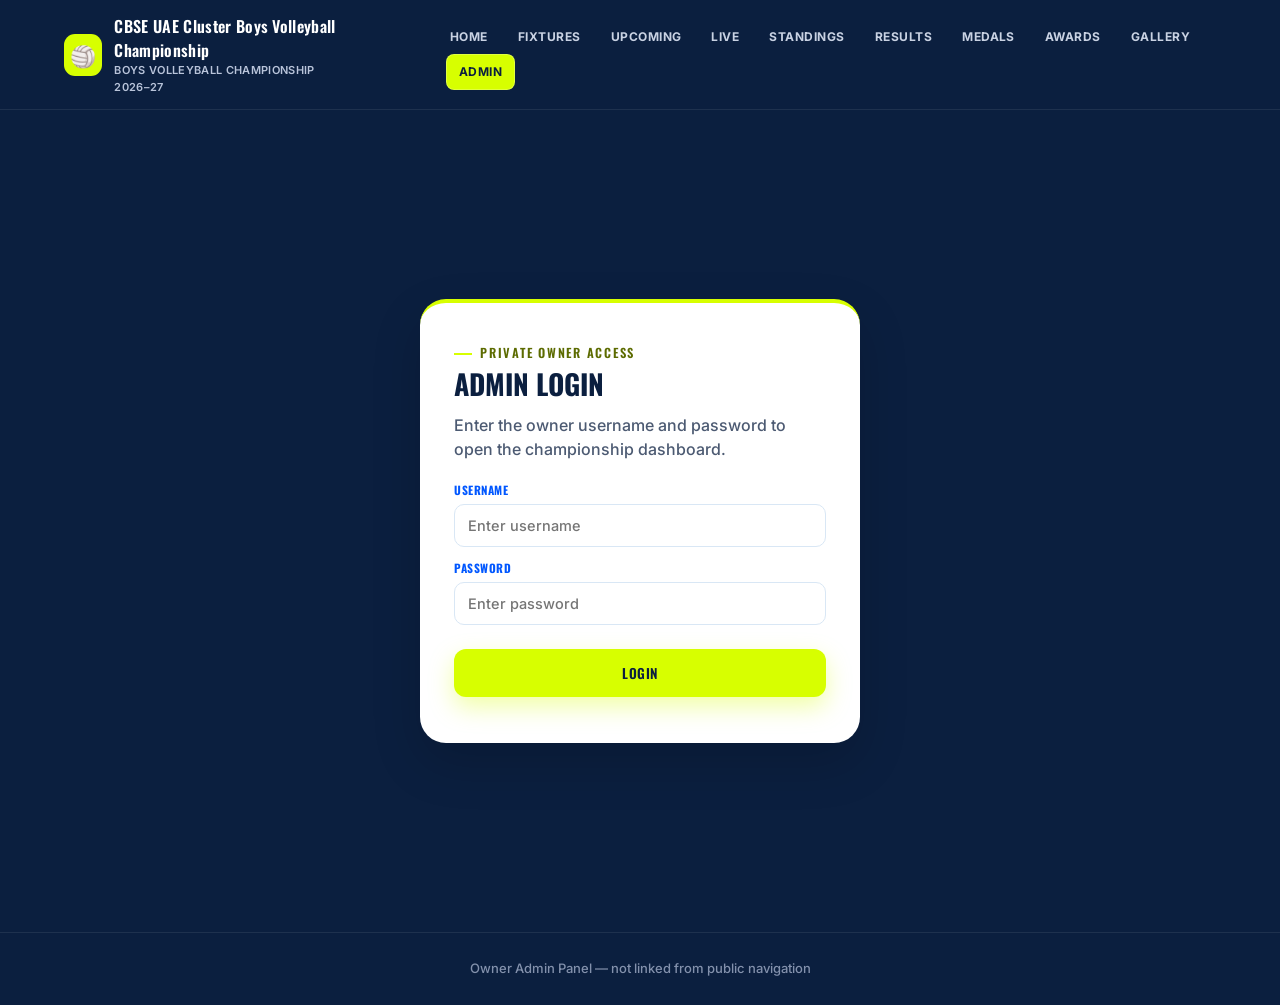
==== commit 697b2ebf: "Add files via upload" ====
--- a/admin.html
+++ b/admin.html
@@ -251,7 +251,13 @@
       <div><label>Icon</label><input id="aIcon" placeholder="⭐"></div>
       <div><label>Award Name</label><input id="aAward" placeholder="Best Player"></div>
       <div><label>Student Name</label><input id="aStudent"></div>
-      <div><label>School</label><input id="aSchool"></div>
+      <div class="team-autocomplete">
+        <label class="tiny-label">School</label>
+        <input id="aSchool" placeholder="School name" autocomplete="off" oninput="onAwardTeamInput(this)" onfocus="onAwardTeamInput(this)">
+        <input type="hidden" id="aSchoolCode">
+        <input type="hidden" id="aEmirate">
+        <div class="team-suggestions" id="aSchoolSuggest"></div>
+      </div>
       <div><label>Category</label><select id="aCategory"><option>Boys U-14</option><option>Boys U-17</option><option>Boys U-19</option><option>Overall</option></select></div>
     </div>
     <div class="full" style="margin-top:14px">
@@ -342,15 +348,15 @@
   if(action==='saveNotice')Object.assign(data,{id:v('nId'),title:v('nTitle'),message:v('nMessage')});
   if(action==='saveGallery')Object.assign(data,{id:v('gId'),url:v('gUrl'),caption:v('gCaption')});
   if(action==='saveMedal')Object.assign(data,{id:v('mId'),category:v('mCategory'),position:v('mPosition'),school:v('mSchool'),schoolCode:v('mSchoolCode'),emirate:v('mEmirate'),played:v('mPlayed'),won:v('mWon'),lost:v('mLost'),photoUrl:v('mPhotoUrl')});
-  if(action==='saveAward')Object.assign(data,{id:v('aId'),icon:v('aIcon'),award:v('aAward'),student:v('aStudent'),school:v('aSchool'),category:v('aCategory'),photoUrl:v('aPhotoUrl')});
+  if(action==='saveAward')Object.assign(data,{id:v('aId'),icon:v('aIcon'),award:v('aAward'),student:v('aStudent'),school:v('aSchool'),schoolCode:v('aSchoolCode'),emirate:v('aEmirate'),category:v('aCategory'),photoUrl:v('aPhotoUrl')});
   msg.innerText='Saving...';
   try{
     const r=await fetch(API,{method:'POST',body:JSON.stringify(data)});
     const res=await r.json();
     msg.innerText=res.message||'Saved.';
-    if(action==='saveNotice'){ loadNoticeList(); ['nId','nTitle','nMessage'].forEach(id=>document.getElementById(id).value=''); }
-    if(action==='saveMedal'){ loadMedalList(); ['mId','mSchool','mSchoolCode','mEmirate','mPlayed','mWon','mLost','mPhotoUrl'].forEach(id=>document.getElementById(id).value=''); medalPhotoPreviewBox.innerHTML=''; }
-    if(action==='saveAward'){ loadAwardList(); ['aId','aIcon','aAward','aStudent','aSchool','aPhotoUrl'].forEach(id=>document.getElementById(id).value=''); awardPhotoPreviewBox.innerHTML=''; }
+    if(action==='saveNotice'){ loadNoticeList(); ['nTitle','nMessage'].forEach(id=>document.getElementById(id).value=''); nId.value = 'NOTICE-'+Date.now(); }
+    if(action==='saveMedal'){ loadMedalList(); ['mSchool','mSchoolCode','mEmirate','mPlayed','mWon','mLost','mPhotoUrl'].forEach(id=>document.getElementById(id).value=''); medalPhotoPreviewBox.innerHTML=''; mId.value = 'MEDAL-'+Date.now(); }
+    if(action==='saveAward'){ loadAwardList(); ['aIcon','aAward','aStudent','aSchool','aSchoolCode','aEmirate','aPhotoUrl'].forEach(id=>document.getElementById(id).value=''); awardPhotoPreviewBox.innerHTML=''; aId.value = 'AWARD-'+Date.now(); }
     if(action==='saveGallery'){ ['gId','gUrl','gCaption'].forEach(id=>document.getElementById(id).value=''); }
   }
   catch(e){msg.innerText='Unable to save. Please check Apps Script deployment.';}
@@ -630,7 +636,7 @@
       const badge = document.getElementById('badge-'+safe);
       if(!badge) return;
       courtMeta[c.court] = { pointsToWin: Number(c.pointsToWin)||25, teamA: c.teamA, teamB: c.teamB, teamACode: c.teamACode, teamBCode: c.teamBCode };
-      badge.innerText = c.status || 'Idle';
+      badge.innerText = (c.status==='Completed' && !isMatchGenuinelyOver(c)) ? 'Live' : (c.status || 'Idle');
       badge.className = 'court-status-badge ' + (String(c.status).toLowerCase()==='live'?'live':(String(c.status).toLowerCase()==='completed'?'completed':''));
       document.getElementById('nameA-'+safe).innerText = c.teamA ? teamLabelHTML(c.teamA, c.teamACode, c.teamAEmirate) : 'Team A';
       document.getElementById('nameB-'+safe).innerText = c.teamB ? teamLabelHTML(c.teamB, c.teamBCode, c.teamBEmirate) : 'Team B';
@@ -652,7 +658,7 @@
       }
       const pointsHint = document.getElementById('pointsHint-'+safe);
       if(pointsHint) pointsHint.innerText = c.pointsToWin ? ('🏐 This set plays to '+c.pointsToWin+' points, win by 2.') : '';
-      document.getElementById('setlabel-'+safe).innerText = c.status==='Completed' ? ('Winner: '+(c.winner||'—')) : ('Set '+(c.currentSet||1)+' · '+(c.setsWonA||0)+'-'+(c.setsWonB||0)+' sets');
+      document.getElementById('setlabel-'+safe).innerText = (c.status==='Completed' && isMatchGenuinelyOver(c)) ? ('Winner: '+(c.winner||'—')) : ('Set '+(c.currentSet||1)+' · '+(c.setsWonA||0)+'-'+(c.setsWonB||0)+' sets');
       const sets = setPillsHTML(c, 'teamACode', 'teamBCode');
       document.getElementById('sets-'+safe).innerHTML = sets;
       document.getElementById('panel-'+safe).classList.toggle('is-live', String(c.status).toLowerCase()==='live');
@@ -898,6 +904,20 @@
     </div>`).join("");
   box.classList.add('open');
 }
+function onAwardTeamInput(inputEl){
+  const box = document.getElementById('aSchoolSuggest');
+  const q = inputEl.value.trim().toLowerCase();
+  const cat = aCategory.value;
+  const pool = cat==='Overall' ? ALL_TEAMS : ALL_TEAMS.filter(t => t.category===cat);
+  const seen = new Set();
+  const matches = pool.filter(t => (!q || t.schoolName.toLowerCase().includes(q)) && !seen.has(t.schoolName) && seen.add(t.schoolName)).slice(0,8);
+  if(!matches.length){ box.classList.remove('open'); box.innerHTML=''; return; }
+  box.innerHTML = matches.map(t=>
+    `<div class="team-suggestion-item" data-target="award" data-name="${escapeAttr(t.schoolName)}" data-code="${escapeAttr(t.schoolCode||'')}" data-emirate="${escapeAttr(t.emirate||'')}">
+      <span>${t.schoolName}</span><span class="code">${t.schoolCode||''}${t.emirate?(' · '+emirateShort(t.emirate)):''}</span>
+    </div>`).join("");
+  box.classList.add('open');
+}
 document.addEventListener('click', (e)=>{
   const item = e.target.closest('.team-suggestion-item');
   if(item && item.dataset.target==='medal'){
@@ -905,6 +925,12 @@
     mSchoolCode.value = item.dataset.code;
     mEmirate.value = item.dataset.emirate;
     mSchoolSuggest.classList.remove('open');
+  }
+  if(item && item.dataset.target==='award'){
+    aSchool.value = item.dataset.name;
+    aSchoolCode.value = item.dataset.code;
+    aEmirate.value = item.dataset.emirate;
+    aSchoolSuggest.classList.remove('open');
   }
 });
 function onUpTeamInput(side, inputEl){
@@ -1181,7 +1207,7 @@
   const a = allAwardRows.find(r=>r.id===id);
   if(!a) return;
   aId.value = a.id; aIcon.value = a.icon||''; aAward.value = a.award||''; aStudent.value = a.student||'';
-  aSchool.value = a.school||''; aCategory.value = a.category||aCategory.value; aPhotoUrl.value = a.photoUrl||'';
+  aSchool.value = a.school||''; aSchoolCode.value = a.schoolCode||''; aEmirate.value = a.emirate||''; aCategory.value = a.category||aCategory.value; aPhotoUrl.value = a.photoUrl||'';
   awardPhotoPreviewBox.innerHTML = a.photoUrl ? `<div class="upload-item"><img src="${a.photoUrl}"><span>Current photo (upload a new one to replace)</span></div>` : '';
   document.querySelector('#awardp').scrollIntoView({behavior:'smooth', block:'start'});
 }
@@ -1198,6 +1224,9 @@
 loadNoticeList();
 loadMedalList();
 loadAwardList();
+if(!nId.value) nId.value = 'NOTICE-'+Date.now();
+if(!mId.value) mId.value = 'MEDAL-'+Date.now();
+if(!aId.value) aId.value = 'AWARD-'+Date.now();
 
 /* ----------------------------- COMPLETED MATCHES CLEANUP ----------------------------- */
 let allCompletedMatches = [];
--- a/styles.css
+++ b/styles.css
@@ -156,6 +156,12 @@
 .grid2{display:grid;grid-template-columns:repeat(2,1fr);gap:20px}
 .carousel-row{display:flex;gap:16px;overflow-x:hidden;padding:4px 4px 14px}
 .carousel-row > *{flex:0 0 min(340px,85vw)}
+.carousel-row > .medal-preview-card,.carousel-row > .award-carousel-card{flex:0 0 min(400px,88vw)}
+.carousel-clickthrough{cursor:pointer}
+.carousel-dots{display:flex;justify-content:center;gap:12px;margin-top:6px;flex-wrap:wrap}
+.carousel-dot{width:14px;height:14px;border-radius:50%;border:none;background:var(--line-cool);cursor:pointer;padding:0;transition:.2s}
+.carousel-dot:hover{background:var(--ink-faint)}
+.carousel-dot.active{background:var(--gold);width:34px;border-radius:8px}
 
 /* ================= QUICK INFO / REGISTRATION ================= */
 .quick-info{
@@ -239,7 +245,6 @@
 .table th{background:var(--ink);color:var(--white);text-align:center;padding:13px 16px;font-family:var(--display);font-size:11.5px;text-transform:uppercase;letter-spacing:.06em;font-weight:500}
 .table td{padding:13px 16px;border-bottom:1px solid var(--line);font-weight:600;font-size:14.5px;text-align:center}
 .table tr:last-child td{border-bottom:none}
-.rank1 td{background:#F9FFDE;font-weight:800}
 .qualify{background:var(--gold);color:var(--ink);border-radius:20px;padding:5px 11px;font-weight:700;font-size:11px;text-transform:uppercase;font-family:var(--display)}
 .qualify-pill{display:inline-block;border-radius:20px;padding:5px 11px;font-weight:700;font-size:10.5px;text-transform:uppercase;font-family:var(--display);white-space:nowrap}
 .qualify-pill.qualify{background:#1E8E3E;color:var(--white)}
@@ -297,19 +302,14 @@
 .stat-card span{font-family:var(--display);font-weight:500;text-transform:uppercase;font-size:12px;letter-spacing:.05em;color:#B9C4DA}
 
 /* ================= FIXTURES ================= */
-.fixture-category{background:var(--white);border-radius:var(--radius-lg);padding:28px;box-shadow:var(--shadow);border:1px solid var(--line);border-left:5px solid var(--gold);display:flex;justify-content:space-between;align-items:center;gap:20px}
-.fixture-category h3,.fixture-row h3{font-family:var(--display);font-size:24px;color:var(--ink);margin-bottom:6px;font-weight:600;text-transform:uppercase}
-.fixture-category p,.fixture-row p{color:var(--ink-soft);font-weight:500}
-.fixture-btn,.download-fixture-btn{
-  display:inline-block;background:var(--ink);color:var(--white);text-decoration:none;padding:14px 24px;
-  border-radius:11px;font-weight:600;text-transform:uppercase;white-space:nowrap;font-family:var(--display);
-  font-size:13px;letter-spacing:.03em;box-shadow:var(--shadow);transition:.15s;
-}
-.fixture-btn:hover,.download-fixture-btn:hover{background:var(--gold);color:var(--ink)}
+.download-fixture-btn{display:inline-block;background:var(--gold);color:var(--ink);text-decoration:none;padding:12px 22px;border-radius:10px;font-weight:700;text-transform:uppercase;white-space:nowrap;font-family:var(--display);font-size:13px;letter-spacing:.03em;transition:.15s}
+.download-fixture-btn:hover{background:var(--court);color:var(--white)}
 .direct-note,.edit-note{background:#FFF3DC;border-left:4px solid var(--gold);padding:16px 18px;border-radius:12px;margin-bottom:26px;color:#7A5613;font-weight:600;font-size:14px}
-.fixture-page{max-width:1050px;margin:auto;padding:60px 24px}
-.fixture-list{display:grid;gap:20px}
-.fixture-row{background:var(--white);border-radius:var(--radius-lg);padding:28px;box-shadow:var(--shadow);border:1px solid var(--line);border-left:5px solid var(--gold);display:flex;align-items:center;justify-content:space-between;gap:24px}
+
+.fixture-card{background:var(--white);border-radius:var(--radius-lg);padding:28px;box-shadow:var(--shadow);border:1px solid var(--line);border-top:6px solid var(--gold);text-align:center;flex:0 0 min(320px,85vw);display:flex;flex-direction:column;align-items:center}
+.fixture-card-icon{font-size:38px;margin-bottom:10px}
+.fixture-card h3{font-family:var(--display);font-size:19px;color:var(--ink);margin-bottom:8px;font-weight:600;text-transform:uppercase}
+.fixture-card p{color:var(--ink-soft);font-weight:500;font-size:13.5px;margin-bottom:18px;flex:1}
 
 /* ================= PHASE 2 / BRACKET / MEDALS / AWARDS ================= */
 .phase2-grid{display:grid;grid-template-columns:repeat(3,1fr);gap:18px}
@@ -336,34 +336,40 @@
 .medal-card p{color:var(--ink-soft);font-weight:700}
 
 .awards-grid{display:grid;grid-template-columns:repeat(3,1fr);gap:18px}
-.award-card{background:var(--white);border-radius:var(--radius-lg);padding:26px;text-align:center;box-shadow:var(--shadow);border:1px solid var(--line);border-top:4px solid var(--gold)}
-.award-card span{display:block;font-size:40px;margin-bottom:12px}
-.award-card h3{color:var(--ink);font-size:18px;margin-bottom:8px;font-family:var(--display);font-weight:600;text-transform:uppercase}
-.award-card p{color:var(--ink-soft);font-weight:600;line-height:1.5}
-.award-photo{width:100px;height:100px;border-radius:50%;object-fit:cover;margin:0 auto 14px;border:3px solid var(--gold);display:block}
+.award-card-big{background:var(--white);border-radius:var(--radius-lg);box-shadow:var(--shadow);border:1px solid var(--line);border-top:4px solid var(--gold);overflow:hidden;display:flex;flex-direction:column}
+.award-card-photo{aspect-ratio:4/3;background:var(--court-soft);display:flex;align-items:center;justify-content:center;overflow:hidden}
+.award-card-photo img{width:100%;height:100%;object-fit:cover}
+.award-card-photo span{font-size:56px}
+.award-card-content{padding:22px;text-align:center}
+.award-card-category{display:block;font-family:var(--display);font-size:11px;text-transform:uppercase;letter-spacing:.05em;color:var(--gold-dark);font-weight:700;margin-bottom:6px}
+.award-card-content h3{color:var(--ink);font-size:19px;margin-bottom:8px;font-family:var(--display);font-weight:600;text-transform:uppercase}
+.award-card-student{color:var(--ink);font-weight:700;font-size:15px;margin-bottom:4px}
+.award-card-school{color:var(--ink-soft);font-weight:600;font-size:14px}
+.award-card-emirate{font-family:var(--mono);font-size:12px;color:var(--ink-faint);font-weight:700}
 
 /* Homepage Medal Tally carousel preview */
-.medal-preview-card{background:var(--white);border-radius:var(--radius-lg);padding:22px;box-shadow:var(--shadow);border:1px solid var(--line);border-top:6px solid var(--gold);text-align:center;height:280px;display:flex;flex-direction:column}
+.medal-preview-card{background:var(--white);border-radius:var(--radius-lg);padding:22px;box-shadow:var(--shadow);border:1px solid var(--line);border-top:6px solid var(--gold);text-align:center;height:340px;display:flex;flex-direction:column;flex:0 0 min(400px,90vw)!important}
 .medal-preview-card.silver{border-top-color:#B8C0CC}
 .medal-preview-card.bronze{border-top-color:#C97B45}
-.medal-position-label{display:block;font-family:var(--display);font-size:15px;font-weight:700;text-transform:uppercase;letter-spacing:.04em;color:var(--gold-dark)}
+.medal-position-label{display:block;font-family:var(--display);font-size:19px;font-weight:700;text-transform:uppercase;letter-spacing:.04em;color:var(--gold-dark)}
 .medal-preview-card.silver .medal-position-label{color:#6B7280}
 .medal-preview-card.bronze .medal-position-label{color:#A85A2A}
-.medal-category-label{display:block;font-family:var(--display);font-size:11px;text-transform:uppercase;letter-spacing:.05em;color:var(--ink-soft);font-weight:600;margin-bottom:12px}
+.medal-category-label{display:block;font-family:var(--display);font-size:13px;text-transform:uppercase;letter-spacing:.05em;color:var(--ink-soft);font-weight:600;margin-bottom:14px}
 .medal-preview-photo{flex:1;display:flex;align-items:center;justify-content:center;margin-bottom:12px;border-radius:14px;overflow:hidden;background:var(--court-soft)}
 .medal-preview-photo img{width:100%;height:100%;object-fit:cover}
 .medal-preview-photo span{font-size:56px}
 .medal-preview-card h3{font-family:var(--display);font-size:15px;text-transform:uppercase;color:var(--ink);font-weight:600;line-height:1.25}
+.medal-preview-emirate{font-family:var(--mono);font-size:12px;color:var(--ink-faint);font-weight:700;margin-top:4px}
 
 /* Homepage Award carousel — bigger photo, split card, not the tiny circular thumbnail */
-.award-carousel-card{display:flex;background:var(--white);border-radius:var(--radius-lg);box-shadow:var(--shadow);border:1px solid var(--line);overflow:hidden;height:180px}
+.award-carousel-card{display:flex;background:var(--white);border-radius:var(--radius-lg);box-shadow:var(--shadow);border:1px solid var(--line);overflow:hidden;height:340px;flex:0 0 min(400px,90vw)!important}
 .award-carousel-photo{flex:0 0 42%;background:var(--court-soft);display:flex;align-items:center;justify-content:center}
 .award-carousel-photo img{width:100%;height:100%;object-fit:cover}
 .award-carousel-photo span{font-size:52px}
 .award-carousel-content{flex:1;padding:18px;display:flex;flex-direction:column;justify-content:center;min-width:0}
-.award-carousel-label{font-family:var(--display);font-size:10.5px;text-transform:uppercase;letter-spacing:.05em;color:var(--gold-dark);font-weight:700;margin-bottom:6px}
-.award-carousel-content h3{font-size:16px;color:var(--ink);margin-bottom:6px;font-family:var(--display);font-weight:600;text-transform:uppercase;line-height:1.2}
-.award-carousel-content p{font-size:13px;color:var(--ink-soft);font-weight:600;line-height:1.4;white-space:nowrap;overflow:hidden;text-overflow:ellipsis}
+.award-carousel-label{font-family:var(--display);font-size:12px;text-transform:uppercase;letter-spacing:.05em;color:var(--gold-dark);font-weight:700;margin-bottom:8px}
+.award-carousel-content h3{font-size:19px;color:var(--ink);margin-bottom:8px;font-family:var(--display);font-weight:600;text-transform:uppercase;line-height:1.25}
+.award-carousel-content p{font-size:14.5px;color:var(--ink-soft);font-weight:600;line-height:1.5;white-space:nowrap;overflow:hidden;text-overflow:ellipsis}
 
 /* ================= LIVE COURT SCORING (admin) ================= */
 .court-tabs{margin-top:34px}
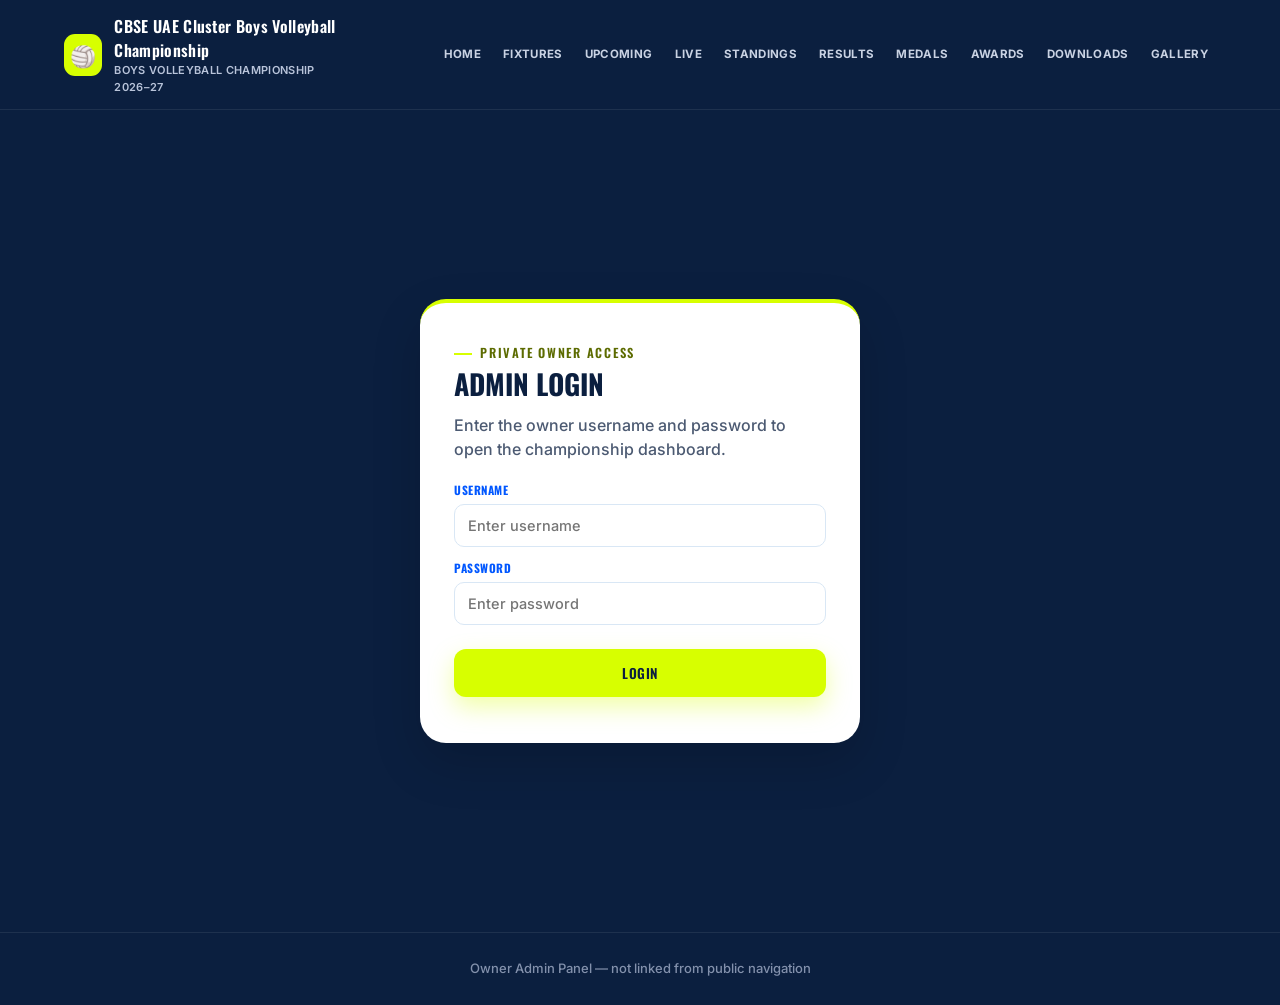
==== commit 25d711fb: "Add files via upload" ====
--- a/admin.html
+++ b/admin.html
@@ -563,24 +563,59 @@
 
 let courtSuppressUntil = {}; // court -> timestamp; background poll won't touch pointsA/B for this court until then
 
-let pointReqSeq = {}; // key: "court+side" -> counter, so a slow/out-of-order response can't overwrite a newer tap's result
-
-async function point(court, team, dir){
+// Same architecture as the stock register's bulk stock adjustment: every tap
+// just queues a delta locally (instant optimistic UI update happens
+// immediately either way). A short debounce collects any further rapid taps
+// — on the same button or across several different courts — into one single
+// list, sent as ONE request. There is never more than one of these requests
+// in flight at a time, so nothing can arrive out of order and overwrite a
+// newer tap with a stale result — which is what actually caused the flicker
+// before. A max-wait cap makes sure a long burst of continuous tapping still
+// flushes periodically rather than being delayed indefinitely.
+let pendingPointChanges = {};   // "court|team" -> {court, team, delta}
+let pointFlushTimer = null;
+let pointBatchStartedAt = null;
+const POINT_FLUSH_DELAY = 450;  // ms of no new taps before sending
+const POINT_MAX_WAIT = 1200;    // force a flush even during continuous tapping
+
+function point(court, team, dir){
   const safe = court.replace("-","");
-  const key = court+team;
-  const mySeq = (pointReqSeq[key] = (pointReqSeq[key]||0) + 1);
-  courtSuppressUntil[court] = Date.now() + 3000; // give the round-trip + one poll cycle room to settle
-  // optimistic UI: bump the number immediately for instant feedback
+  // Optimistic UI: bump the number immediately for instant feedback — this
+  // part hasn't changed, taps still feel instant either way.
   const el = document.getElementById((team==='A'?'ptsA-':'ptsB-')+safe);
   el.innerText = Math.max(0, (Number(el.innerText)||0) + dir);
-  const res = await courtAction(dir>0 ? 'addPoint' : 'removePoint', {court, team});
-  if(mySeq !== pointReqSeq[key]) return; // a newer tap on this same button already fired — ignore this stale response
-  // apply the server's authoritative number directly
-  let pA = Number(el.innerText), pB = Number(el.innerText);
-  if(res.pointsA!==undefined){ pA = Number(res.pointsA); document.getElementById('ptsA-'+safe).innerText = res.pointsA; }
-  if(res.pointsB!==undefined){ pB = Number(res.pointsB); document.getElementById('ptsB-'+safe).innerText = res.pointsB; }
-  document.getElementById('msg-'+safe).innerText = res.message || '';
-  if(dir>0) checkSetPoint(court, pA, pB);
+
+  const key = court+'|'+team;
+  pendingPointChanges[key] = pendingPointChanges[key] || {court, team, delta:0};
+  pendingPointChanges[key].delta += dir;
+
+  courtSuppressUntil[court] = Date.now() + 2500; // keep the background poll from clobbering optimistic UI while a flush is pending or in flight
+  scheduleFlush();
+}
+
+function scheduleFlush(){
+  const now = Date.now();
+  if(!pointBatchStartedAt) pointBatchStartedAt = now;
+  clearTimeout(pointFlushTimer);
+  const delay = (now - pointBatchStartedAt >= POINT_MAX_WAIT) ? 0 : POINT_FLUSH_DELAY;
+  pointFlushTimer = setTimeout(flushPointChanges, delay);
+}
+
+async function flushPointChanges(){
+  pointFlushTimer = null;
+  pointBatchStartedAt = null;
+  const changes = Object.values(pendingPointChanges).filter(c=>c.delta!==0);
+  pendingPointChanges = {};
+  if(!changes.length) return;
+  const res = await courtAction('bulkAdjustPoints', {changes});
+  (res.courts||[]).forEach(c=>{
+    const csafe = c.court.replace("-","");
+    if(c.pointsA!==undefined) document.getElementById('ptsA-'+csafe).innerText = c.pointsA;
+    if(c.pointsB!==undefined) document.getElementById('ptsB-'+csafe).innerText = c.pointsB;
+    const msgEl = document.getElementById('msg-'+csafe);
+    if(msgEl) msgEl.innerText = (c.message && c.message!=='Applied.') ? c.message : '';
+    checkSetPoint(c.court, Number(c.pointsA)||0, Number(c.pointsB)||0);
+  });
 }
 
 // After every point added, check if a side has reached the target with a
--- a/styles.css
+++ b/styles.css
@@ -78,16 +78,17 @@
 }
 .brand strong{display:block;font-family:var(--display);font-size:16px;letter-spacing:.02em;font-weight:600}
 .brand span{display:block;font-size:11px;color:#B9C4DA;font-weight:600;letter-spacing:.03em;text-transform:uppercase}
-.nav{display:flex;flex-wrap:wrap;align-items:center}
+.nav{display:flex;flex-wrap:nowrap;align-items:center;overflow-x:auto;scrollbar-width:none;-ms-overflow-style:none}
+.nav::-webkit-scrollbar{display:none}
 .nav a{
-  color:#C9D2E3;text-decoration:none;margin-left:6px;padding:8px 12px;border-radius:8px;
-  font-size:12px;text-transform:uppercase;font-weight:700;letter-spacing:.04em;
+  color:#C9D2E3;text-decoration:none;margin-left:4px;padding:8px 9px;border-radius:8px;
+  font-size:11.5px;text-transform:uppercase;font-weight:700;letter-spacing:.03em;white-space:nowrap;flex:none;
   transition:.15s;
 }
 .nav a:hover{color:var(--gold);background:rgba(215,255,0,.16)}
 .nav a.active{color:var(--ink);background:var(--gold)}
-.nav a.admin-link{border:1px solid rgba(255,255,255,.25);margin-left:14px}
-.nav-locked{color:#5C6478;margin-left:6px;padding:8px 12px;font-size:12px;text-transform:uppercase;font-weight:700;letter-spacing:.04em;cursor:not-allowed;user-select:none}
+.nav a.admin-link{border:1px solid rgba(255,255,255,.25);margin-left:10px}
+.nav-locked{color:#5C6478;margin-left:4px;padding:8px 9px;font-size:11.5px;text-transform:uppercase;font-weight:700;letter-spacing:.03em;cursor:not-allowed;user-select:none;white-space:nowrap;flex:none}
 
 /* ================= HERO =================
    cover.png already carries the title, dates and logos baked into the
@@ -167,12 +168,12 @@
 .quick-info{
   max-width:1280px;margin:0 auto;padding:30px 5%;
   background:var(--ink);border-radius:0;color:var(--white);
-  display:grid;grid-template-columns:repeat(4,1fr);gap:22px;text-align:left;
+  display:grid;grid-template-columns:1.7fr 1.5fr 1.2fr 0.8fr 0.9fr;gap:18px;text-align:left;
   border-top:1px solid rgba(255,255,255,.08);
 }
 .quick-info div{border-left:2px solid var(--gold);padding-left:16px}
 .quick-info p{color:#93A0BC;font-family:var(--display);font-size:11.5px;text-transform:uppercase;letter-spacing:.1em;margin-bottom:6px;font-weight:500}
-.quick-info h2{font-size:19px;font-weight:700}
+.quick-info h2{font-size:clamp(11px,1.15vw,17px);font-weight:700;white-space:nowrap;overflow:hidden;text-overflow:ellipsis}
 
 .registration{
   max-width:1280px;margin:0px auto 0;padding:36px 5%;
@@ -286,11 +287,11 @@
 .gallery-img img{width:100%;height:100%;object-fit:cover;border-radius:12px}
 
 /* ================= CONTACT / FOOTER ================= */
-.contact{background:var(--ink);padding:70px 24px;position:relative}
+.contact{background:var(--ink);padding:36px 24px;position:relative}
 .contact-card{max-width:760px;margin:auto;text-align:center}
-.contact-card h2{font-family:var(--display);font-size:clamp(24px,3.5vw,34px);margin:10px 0;color:var(--white);text-transform:uppercase;font-weight:700}
-.contact-card h3{color:var(--gold);font-size:22px;font-family:var(--display);font-weight:600}
-.contact-card p{color:#B9C4DA;font-weight:500;margin:8px 0}
+.contact-card h2{font-family:var(--display);font-size:clamp(20px,3vw,28px);margin:6px 0 12px;color:var(--white);text-transform:uppercase;font-weight:700}
+.contact-card h3{color:var(--gold);font-size:19px;font-family:var(--display);font-weight:600;margin-bottom:2px}
+.contact-card p{color:#B9C4DA;font-weight:500;margin:5px 0;font-size:14.5px}
 .contact-card a{color:var(--gold);font-weight:700;text-decoration:none;transition:.15s}
 .contact-card a:hover{text-decoration:underline}
 .footer{background:var(--ink);color:#8391AC;text-align:center;padding:26px;font-weight:500;font-size:13px;border-top:1px solid rgba(255,255,255,.08)}
@@ -306,10 +307,11 @@
 .download-fixture-btn:hover{background:var(--court);color:var(--white)}
 .direct-note,.edit-note{background:#FFF3DC;border-left:4px solid var(--gold);padding:16px 18px;border-radius:12px;margin-bottom:26px;color:#7A5613;font-weight:600;font-size:14px}
 
-.fixture-card{background:var(--white);border-radius:var(--radius-lg);padding:28px;box-shadow:var(--shadow);border:1px solid var(--line);border-top:6px solid var(--gold);text-align:center;flex:0 0 min(320px,85vw);display:flex;flex-direction:column;align-items:center}
-.fixture-card-icon{font-size:38px;margin-bottom:10px}
+.fixture-card{background:var(--white);border-radius:var(--radius-lg);padding:30px 28px;box-shadow:var(--shadow);border:1px solid var(--line);border-top:6px solid var(--gold);text-align:center;flex:0 0 min(320px,85vw);display:flex;flex-direction:column;align-items:center}
+.fixture-card-badge{width:64px;height:64px;border-radius:50%;background:var(--court-soft);display:flex;align-items:center;justify-content:center;font-size:30px;margin-bottom:14px;border:2px solid var(--gold)}
+.fixture-card-tag{font-family:var(--display);font-size:10.5px;text-transform:uppercase;letter-spacing:.06em;color:var(--gold-dark);font-weight:700;background:var(--court-soft);padding:4px 12px;border-radius:20px;margin-bottom:10px}
 .fixture-card h3{font-family:var(--display);font-size:19px;color:var(--ink);margin-bottom:8px;font-weight:600;text-transform:uppercase}
-.fixture-card p{color:var(--ink-soft);font-weight:500;font-size:13.5px;margin-bottom:18px;flex:1}
+.fixture-card p{color:var(--ink-soft);font-weight:500;font-size:13.5px;margin-bottom:20px;flex:1}
 
 /* ================= PHASE 2 / BRACKET / MEDALS / AWARDS ================= */
 .phase2-grid{display:grid;grid-template-columns:repeat(3,1fr);gap:18px}
@@ -363,13 +365,13 @@
 
 /* Homepage Award carousel — bigger photo, split card, not the tiny circular thumbnail */
 .award-carousel-card{display:flex;background:var(--white);border-radius:var(--radius-lg);box-shadow:var(--shadow);border:1px solid var(--line);overflow:hidden;height:340px;flex:0 0 min(400px,90vw)!important}
-.award-carousel-photo{flex:0 0 42%;background:var(--court-soft);display:flex;align-items:center;justify-content:center}
+.award-carousel-photo{flex:0 0 58%;background:var(--court-soft);display:flex;align-items:center;justify-content:center}
 .award-carousel-photo img{width:100%;height:100%;object-fit:cover}
 .award-carousel-photo span{font-size:52px}
-.award-carousel-content{flex:1;padding:18px;display:flex;flex-direction:column;justify-content:center;min-width:0}
+.award-carousel-content{flex:1;padding:16px 14px;display:flex;flex-direction:column;justify-content:center;min-width:0}
 .award-carousel-label{font-family:var(--display);font-size:12px;text-transform:uppercase;letter-spacing:.05em;color:var(--gold-dark);font-weight:700;margin-bottom:8px}
 .award-carousel-content h3{font-size:19px;color:var(--ink);margin-bottom:8px;font-family:var(--display);font-weight:600;text-transform:uppercase;line-height:1.25}
-.award-carousel-content p{font-size:14.5px;color:var(--ink-soft);font-weight:600;line-height:1.5;white-space:nowrap;overflow:hidden;text-overflow:ellipsis}
+.award-carousel-content p{font-size:14px;color:var(--ink-soft);font-weight:600;line-height:1.4}
 
 /* ================= LIVE COURT SCORING (admin) ================= */
 .court-tabs{margin-top:34px}
@@ -454,7 +456,7 @@
 
 @media(max-width:900px){
   .header{flex-direction:column;text-align:center;padding:12px 5%}
-  .nav{justify-content:center}
+  .nav{justify-content:flex-start;width:100%}
   .nav a{margin:2px 4px}
   .quick-info{grid-template-columns:repeat(2,1fr)}
   .grid3,.grid2,.stats-grid,.gallery-grid,.phase2-grid,.bracket-grid,.medal-grid,.awards-grid{grid-template-columns:1fr}
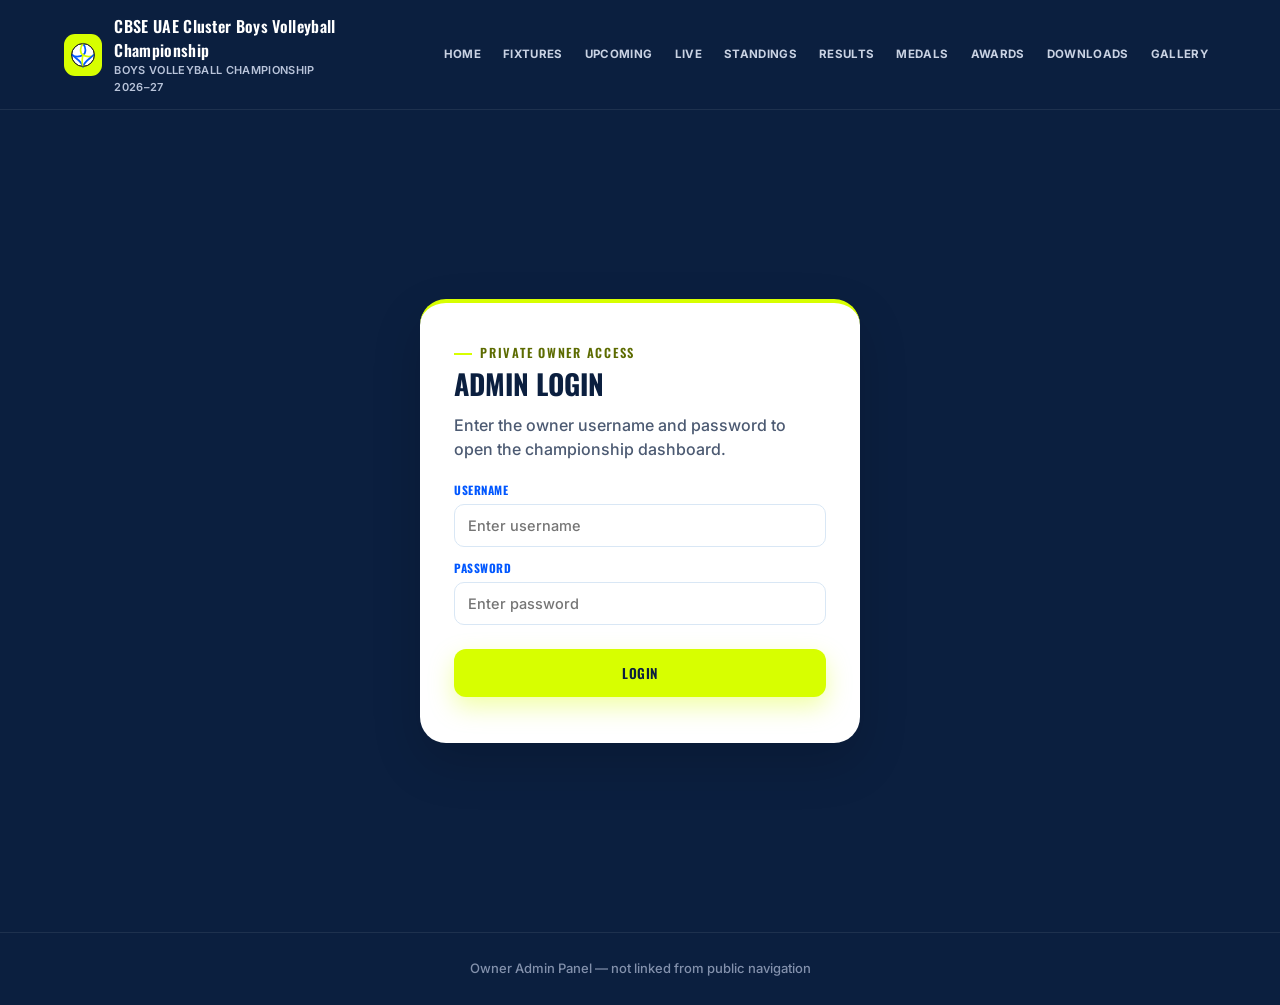
==== commit 6c1b7a8a: "Add files via upload" ====
--- a/admin.html
+++ b/admin.html
@@ -211,6 +211,8 @@
       <div><label>Image URL</label><input id="gUrl"></div>
       <div class="full"><label>Caption</label><input id="gCaption"></div>
     </div><br><button class="btn" onclick="save('saveGallery')">Save Gallery Item</button>
+    <h3 style="font-family:var(--display);text-transform:uppercase;font-size:14px;margin:24px 0 10px;color:var(--ink-soft)">Current Gallery Photos</h3>
+    <div id="galleryListBox" class="muted">Loading...</div>
   </div>
 
   <div id="medalp" class="panel main-panel card">
@@ -302,7 +304,7 @@
     const r = await fetch(API,{method:'POST',body:JSON.stringify({action:'checkLogin',password:pass})});
     const res = await r.json();
     if(res.ok){
-      enterDashboard(pass);
+      enterDashboard(pass, true);
     } else {
       loginMsg.innerText="Incorrect username or password.";
     }
@@ -316,27 +318,78 @@
 loginUser.addEventListener("keydown", e=>{ if(e.key==="Enter") login(); });
 loginPass.addEventListener("keydown", e=>{ if(e.key==="Enter") login(); });
 
-function enterDashboard(pass){
+// Auto-logout after 5 minutes of no activity — warns first with a live
+// countdown, giving the scorer a clear choice, rather than silently kicking
+// them out mid-match.
+const IDLE_TIMEOUT_MS = 5 * 60 * 1000;
+const IDLE_WARNING_SECONDS = 60;
+let idleTimer = null;
+let idleWarningInterval = null;
+let idleWarningShowing = false;
+
+function resetIdleTimer(){
+  if(idleWarningShowing) return; // the warning is already up — needs an explicit choice, not passive activity, to dismiss
+  if(sessionStorage.getItem("cbseAdminLoggedIn")!=="yes") return;
+  clearTimeout(idleTimer);
+  idleTimer = setTimeout(showIdleWarning, IDLE_TIMEOUT_MS);
+}
+
+function showIdleWarning(){
+  if(sessionStorage.getItem("cbseAdminLoggedIn")!=="yes") return;
+  idleWarningShowing = true;
+  let secondsLeft = IDLE_WARNING_SECONDS;
+  const idleMessage = ()=>`No activity detected. You'll be logged out in ${secondsLeft} second${secondsLeft===1?'':'s'} unless you choose to stay.`;
+
+  showConfirm(idleMessage(),
+    ()=>{ clearInterval(idleWarningInterval); idleWarningShowing = false; resetIdleTimer(); },
+    ()=>{ clearInterval(idleWarningInterval); idleWarningShowing = false; logout(true); },
+    "Stay Logged In", "Log Out Now"
+  );
+
+  idleWarningInterval = setInterval(()=>{
+    secondsLeft--;
+    const msgEl = document.getElementById('modalMessage');
+    if(secondsLeft <= 0){
+      clearInterval(idleWarningInterval);
+      closeModal();
+      idleWarningShowing = false;
+      logout(true);
+      return;
+    }
+    if(msgEl) msgEl.innerText = idleMessage();
+  }, 1000);
+}
+
+["mousemove","keydown","click","touchstart","scroll"].forEach(evt=>{
+  document.addEventListener(evt, resetIdleTimer, {passive:true});
+});
+
+function enterDashboard(pass, isFreshLogin){
   password.value = pass;
   sessionStorage.setItem("cbseAdminLoggedIn","yes");
   sessionStorage.setItem("cbseAdminPass",pass);
   loginScreen.style.display="none";
   dashboard.style.display="block";
-  showAlert("✅ Login successful.");
-}
-
-function logout(){
-  showConfirm("Log out of the admin dashboard?", ()=>{
+  if(isFreshLogin) showToast("Logged in successfully", "success");
+  resetIdleTimer();
+}
+
+function logout(auto){
+  const doLogout = ()=>{
     sessionStorage.clear();
-    showAlert("✅ Logout successful.", ()=>location.reload());
-  });
+    if(auto){ location.reload(); }
+    else { showToast("Logged out", "info"); setTimeout(()=>location.reload(), 900); }
+  };
+  if(auto){ doLogout(); return; }
+  showConfirm("Log out of the admin dashboard?", doLogout);
 }
 
 // Refreshing the page keeps you logged in for the rest of this browser tab
 // session (standard behavior) — closing the tab/browser clears it automatically.
+// This is a session RESTORE, not a fresh login, so no "logged in" notice here.
 window.addEventListener("load",()=>{
   if(sessionStorage.getItem("cbseAdminLoggedIn")==="yes"){
-    enterDashboard(sessionStorage.getItem("cbseAdminPass")||"");
+    enterDashboard(sessionStorage.getItem("cbseAdminPass")||"", false);
   }
 });
 
@@ -347,6 +400,7 @@
   if(action==='saveMatchPhase1')Object.assign(data,{matchId:v('matchId'),category:v('category'),status:v('status'),currentSet:v('currentSet'),date:formatDateDMY(v('date')),time:formatTime12h(v('time')),court:v('court'),teamA:v('teamA'),teamB:v('teamB'),scoreA:v('scoreA'),scoreB:v('scoreB'),set1:v('set1'),set2:v('set2'),set3:v('set3'),set4:v('set4'),set5:v('set5'),winner:v('winner')});
   if(action==='saveNotice')Object.assign(data,{id:v('nId'),title:v('nTitle'),message:v('nMessage')});
   if(action==='saveGallery')Object.assign(data,{id:v('gId'),url:v('gUrl'),caption:v('gCaption')});
+  if(action==='saveGallery' && !v('gUrl')){ showAlert("⚠️ Image URL can't be blank — paste a photo link before saving, or use the drag-and-drop upload above instead."); return; }
   if(action==='saveMedal')Object.assign(data,{id:v('mId'),category:v('mCategory'),position:v('mPosition'),school:v('mSchool'),schoolCode:v('mSchoolCode'),emirate:v('mEmirate'),played:v('mPlayed'),won:v('mWon'),lost:v('mLost'),photoUrl:v('mPhotoUrl')});
   if(action==='saveAward')Object.assign(data,{id:v('aId'),icon:v('aIcon'),award:v('aAward'),student:v('aStudent'),school:v('aSchool'),schoolCode:v('aSchoolCode'),emirate:v('aEmirate'),category:v('aCategory'),photoUrl:v('aPhotoUrl')});
   msg.innerText='Saving...';
@@ -357,7 +411,7 @@
     if(action==='saveNotice'){ loadNoticeList(); ['nTitle','nMessage'].forEach(id=>document.getElementById(id).value=''); nId.value = 'NOTICE-'+Date.now(); }
     if(action==='saveMedal'){ loadMedalList(); ['mSchool','mSchoolCode','mEmirate','mPlayed','mWon','mLost','mPhotoUrl'].forEach(id=>document.getElementById(id).value=''); medalPhotoPreviewBox.innerHTML=''; mId.value = 'MEDAL-'+Date.now(); }
     if(action==='saveAward'){ loadAwardList(); ['aIcon','aAward','aStudent','aSchool','aSchoolCode','aEmirate','aPhotoUrl'].forEach(id=>document.getElementById(id).value=''); awardPhotoPreviewBox.innerHTML=''; aId.value = 'AWARD-'+Date.now(); }
-    if(action==='saveGallery'){ ['gId','gUrl','gCaption'].forEach(id=>document.getElementById(id).value=''); }
+    if(action==='saveGallery'){ ['gId','gUrl','gCaption'].forEach(id=>document.getElementById(id).value=''); loadGalleryList(); }
   }
   catch(e){msg.innerText='Unable to save. Please check Apps Script deployment.';}
 }
@@ -561,7 +615,10 @@
   refreshCourts();
 }
 
-let courtSuppressUntil = {}; // court -> timestamp; background poll won't touch pointsA/B for this court until then
+let courtSuppressUntil = {}; // court -> timestamp; covers the debounce delay before a flush has even been sent yet
+let courtFlushInFlight = {}; // court -> count of bulkAdjustPoints requests currently in flight for it
+let courtFlushSeq = {}; // court -> the most recent flush's own sequence number for it — used to detect and discard a stale, out-of-order response
+let courtAuthoritativeAt = {}; // court -> timestamp of the last flush response we know is correct — a poll whose OWN fetch started before this can't be trusted to overwrite it, even if it arrives later
 
 // Same architecture as the stock register's bulk stock adjustment: every tap
 // just queues a delta locally (instant optimistic UI update happens
@@ -607,15 +664,37 @@
   const changes = Object.values(pendingPointChanges).filter(c=>c.delta!==0);
   pendingPointChanges = {};
   if(!changes.length) return;
-  const res = await courtAction('bulkAdjustPoints', {changes});
-  (res.courts||[]).forEach(c=>{
-    const csafe = c.court.replace("-","");
-    if(c.pointsA!==undefined) document.getElementById('ptsA-'+csafe).innerText = c.pointsA;
-    if(c.pointsB!==undefined) document.getElementById('ptsB-'+csafe).innerText = c.pointsB;
-    const msgEl = document.getElementById('msg-'+csafe);
-    if(msgEl) msgEl.innerText = (c.message && c.message!=='Applied.') ? c.message : '';
-    checkSetPoint(c.court, Number(c.pointsA)||0, Number(c.pointsB)||0);
-  });
+  // Mark every affected court as genuinely "still waiting on the server" —
+  // this is what actually protects against the poll overwriting optimistic
+  // UI, not a guessed timeout. However long Apps Script's lock makes this
+  // request wait (which can grow when several courts are scoring at the
+  // same moment), the suppression stays on for exactly that long, no more,
+  // no less.
+  const courtsInThisBatch = [...new Set(changes.map(c=>c.court))];
+  // If tapping is fast enough that a SECOND batch starts before this one's
+  // response comes back, whichever response is actually newer must win —
+  // not whichever happens to arrive last. Each court gets its own sequence
+  // number for this flush; if a later flush has already claimed a higher
+  // number for that court by the time this response shows up, this
+  // response is stale and must be ignored.
+  const mySeq = {};
+  courtsInThisBatch.forEach(c => { mySeq[c] = (courtFlushSeq[c] = (courtFlushSeq[c]||0) + 1); });
+  courtsInThisBatch.forEach(c => courtFlushInFlight[c] = (courtFlushInFlight[c]||0) + 1);
+  try{
+    const res = await courtAction('bulkAdjustPoints', {changes});
+    (res.courts||[]).forEach(c=>{
+      if(courtFlushSeq[c.court] !== mySeq[c.court]) return; // a newer flush for this court has since started — this response is stale
+      const csafe = c.court.replace("-","");
+      if(c.pointsA!==undefined) document.getElementById('ptsA-'+csafe).innerText = c.pointsA;
+      if(c.pointsB!==undefined) document.getElementById('ptsB-'+csafe).innerText = c.pointsB;
+      const msgEl = document.getElementById('msg-'+csafe);
+      if(msgEl) msgEl.innerText = (c.message && c.message!=='Applied.') ? c.message : '';
+      courtAuthoritativeAt[c.court] = Date.now();
+      checkSetPoint(c.court, Number(c.pointsA)||0, Number(c.pointsB)||0);
+    });
+  } finally {
+    courtsInThisBatch.forEach(c => { courtFlushInFlight[c] = Math.max(0, (courtFlushInFlight[c]||0) - 1); });
+  }
 }
 
 // After every point added, check if a side has reached the target with a
@@ -662,6 +741,7 @@
 
 async function refreshCourts(){
   const mySeq = ++_refreshSeq;
+  const pollStartedAt = Date.now();
   try{
     const r = await fetch(API+"?action=courts&cache="+Date.now());
     const d = await r.json();
@@ -675,7 +755,12 @@
       badge.className = 'court-status-badge ' + (String(c.status).toLowerCase()==='live'?'live':(String(c.status).toLowerCase()==='completed'?'completed':''));
       document.getElementById('nameA-'+safe).innerText = c.teamA ? teamLabelHTML(c.teamA, c.teamACode, c.teamAEmirate) : 'Team A';
       document.getElementById('nameB-'+safe).innerText = c.teamB ? teamLabelHTML(c.teamB, c.teamBCode, c.teamBEmirate) : 'Team B';
-      const suppressed = (courtSuppressUntil[c.court]||0) > Date.now();
+      // This poll's own snapshot was captured at pollStartedAt. If a flush
+      // became authoritative for this court AFTER that moment, this poll's
+      // points data predates it and must be ignored — no matter when this
+      // poll's response itself happens to arrive.
+      const dataIsStale = (courtAuthoritativeAt[c.court]||0) > pollStartedAt;
+      const suppressed = dataIsStale || (courtSuppressUntil[c.court]||0) > Date.now() || (courtFlushInFlight[c.court]||0) > 0;
       if(!suppressed){
         document.getElementById('ptsA-'+safe).innerText = c.pointsA || 0;
         document.getElementById('ptsB-'+safe).innerText = c.pointsB || 0;
@@ -1219,6 +1304,33 @@
   });
 }
 
+let allGalleryRows = [];
+async function loadGalleryList(){
+  try{
+    const r = await fetch(API+"?action=gallery&cache="+Date.now());
+    const d = await r.json();
+    allGalleryRows = d.gallery||[];
+    galleryListBox.innerHTML = allGalleryRows.length ? allGalleryRows.map(g=>`
+      <div class="card" style="display:flex;justify-content:space-between;align-items:center;gap:12px;margin-bottom:10px;padding:16px">
+        <div style="display:flex;align-items:center;gap:12px">
+          ${g.url?`<img src="${g.url}" style="width:52px;height:52px;border-radius:8px;object-fit:cover">`:`<span style="font-size:28px">📸</span>`}
+          <div><strong>${g.caption || (g.url?'(no caption)':'⚠️ No photo URL — broken entry')}</strong><br><span class="muted" style="font-size:11px">${g.id}</span></div>
+        </div>
+        <button class="btn btn-outline" style="color:var(--live);border-color:var(--live);padding:8px 14px;white-space:nowrap" onclick="deleteGalleryItem('${g.id}')">Remove</button>
+      </div>`).join("") : '<p class="muted">No photos yet.</p>';
+  }catch(e){ galleryListBox.innerText = "Unable to load."; }
+}
+function deleteGalleryItem(id){
+  showConfirm("Remove this photo from the gallery?", async ()=>{
+    try{
+      const r = await fetch(API,{method:'POST',body:JSON.stringify({action:'deleteGalleryItem', password:v('password'), id})});
+      const res = await r.json();
+      showAlert(res.message || 'Removed.');
+      loadGalleryList();
+    }catch(e){ showAlert('Unable to remove — check connection.'); }
+  });
+}
+
 let allAwardRows = [];
 async function loadAwardList(){
   try{
@@ -1259,6 +1371,7 @@
 loadNoticeList();
 loadMedalList();
 loadAwardList();
+loadGalleryList();
 if(!nId.value) nId.value = 'NOTICE-'+Date.now();
 if(!mId.value) mId.value = 'MEDAL-'+Date.now();
 if(!aId.value) aId.value = 'AWARD-'+Date.now();
@@ -1327,6 +1440,7 @@
     const data = await r.json();
     syncMsg.innerText = data.message || 'Done.';
     if(data.folderUrl) driveFolderLink.href = data.folderUrl;
+    loadGalleryList();
   }catch(e){ syncMsg.innerText = 'Sync failed — check connection.'; }
 }
 
@@ -1392,7 +1506,7 @@
           base64: compressed, filename: file.name.replace(/\.[^.]+$/,'')+'.jpg', mimeType:'image/jpeg', caption: ''
         })});
         const data = await res.json();
-        if(data.url){ statusEl.innerText = 'Done'; statusEl.classList.add('done'); }
+        if(data.url){ statusEl.innerText = 'Done'; statusEl.classList.add('done'); loadGalleryList(); }
         else { statusEl.innerText = data.message || 'Failed'; statusEl.classList.add('error'); }
       }catch(e){ statusEl.innerText = 'Upload failed'; statusEl.classList.add('error'); }
     })();
--- a/styles.css
+++ b/styles.css
@@ -448,6 +448,13 @@
 
 /* ================= RESPONSIVE ================= */
 /* ================= UNIVERSAL MODAL (replaces browser confirm/alert) ================= */
+.toast-container{position:fixed;top:20px;right:20px;z-index:1100;display:flex;flex-direction:column;gap:10px;align-items:flex-end}
+.toast{background:var(--ink);color:var(--white);padding:13px 20px;border-radius:10px;font-size:14px;font-weight:600;box-shadow:0 8px 24px rgba(0,0,0,.25);border-left:4px solid var(--court);opacity:0;transform:translateY(-8px);transition:opacity .25s,transform .25s;max-width:320px}
+.toast-visible{opacity:1;transform:translateY(0)}
+.toast-success{border-left-color:#1E8E3E}
+.toast-error{border-left-color:var(--live)}
+.toast-info{border-left-color:var(--court)}
+
 .modal-overlay{display:none;position:fixed;inset:0;background:rgba(11,31,63,.6);z-index:1000;align-items:center;justify-content:center;padding:20px}
 .modal-overlay.open{display:flex}
 .modal-box{background:var(--white);border-radius:var(--radius-lg);padding:30px;max-width:420px;width:100%;box-shadow:var(--shadow-lg);border-top:4px solid var(--gold);text-align:center}
